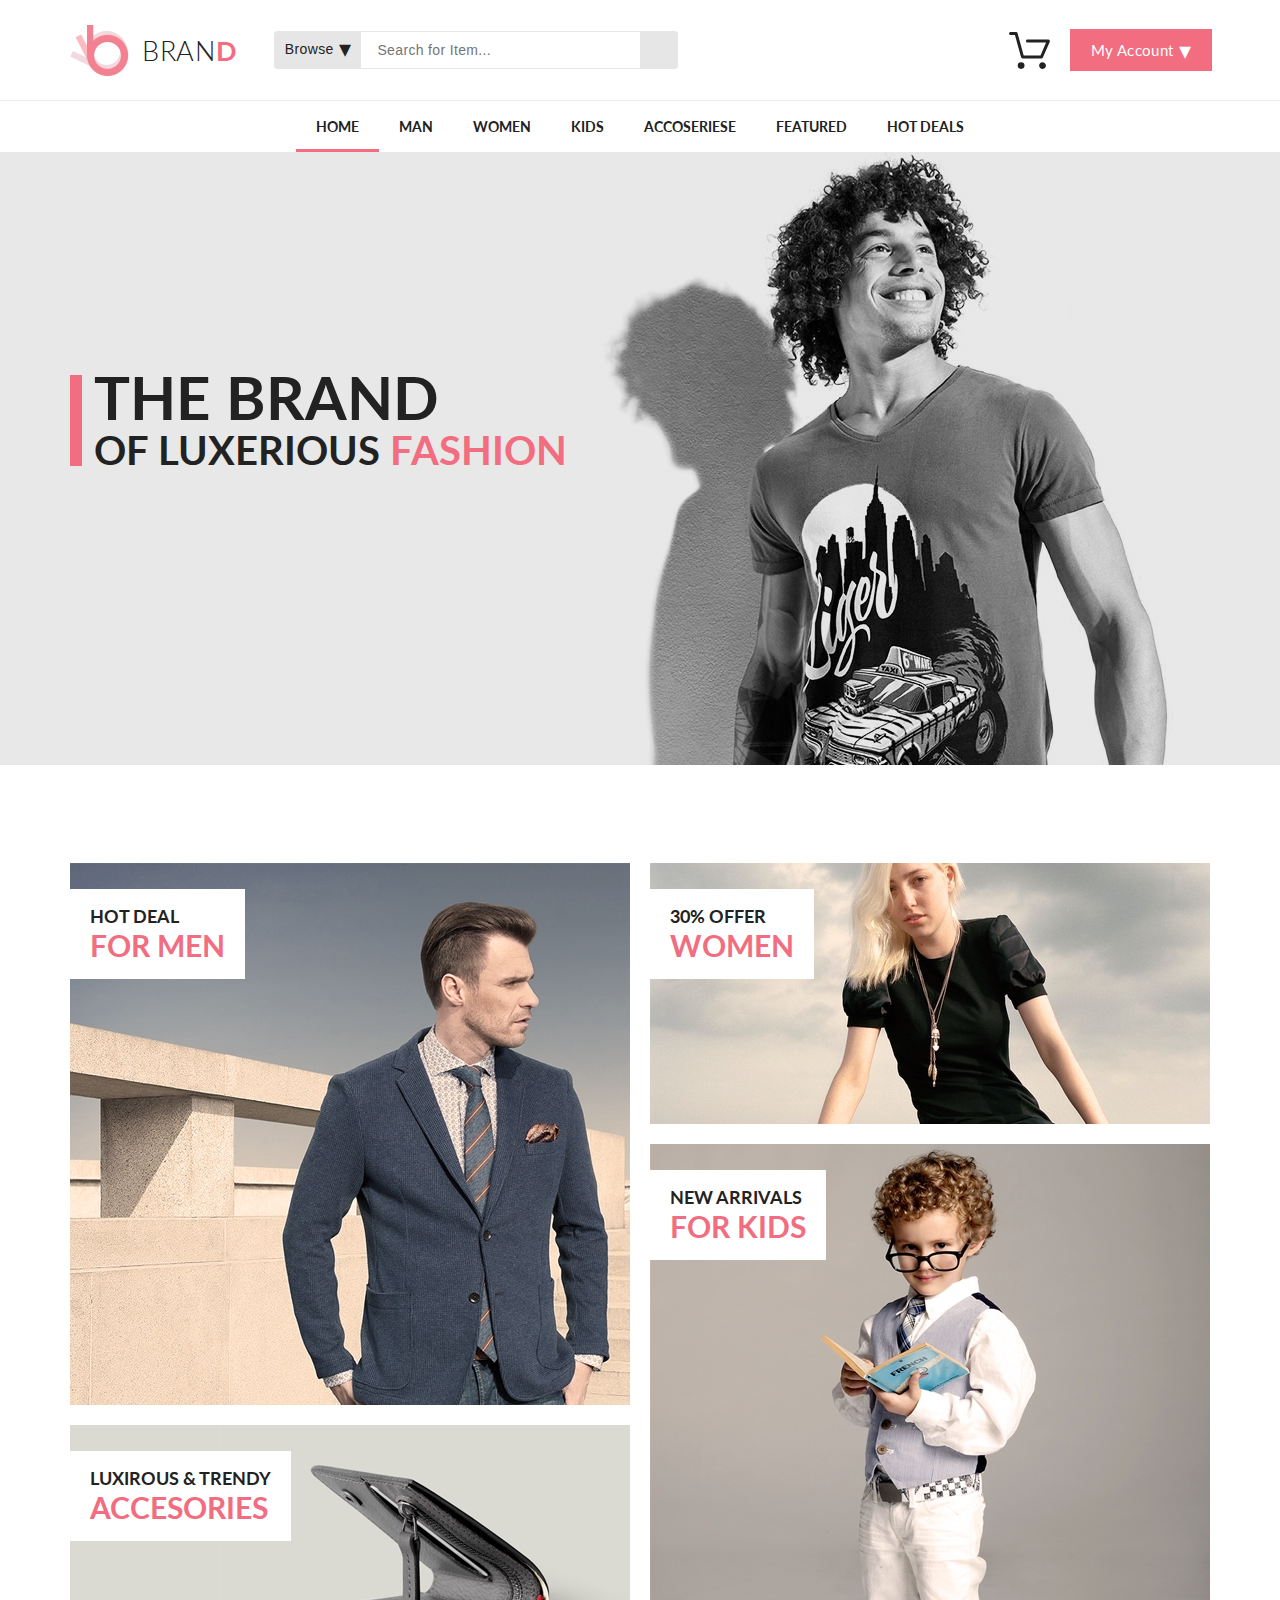
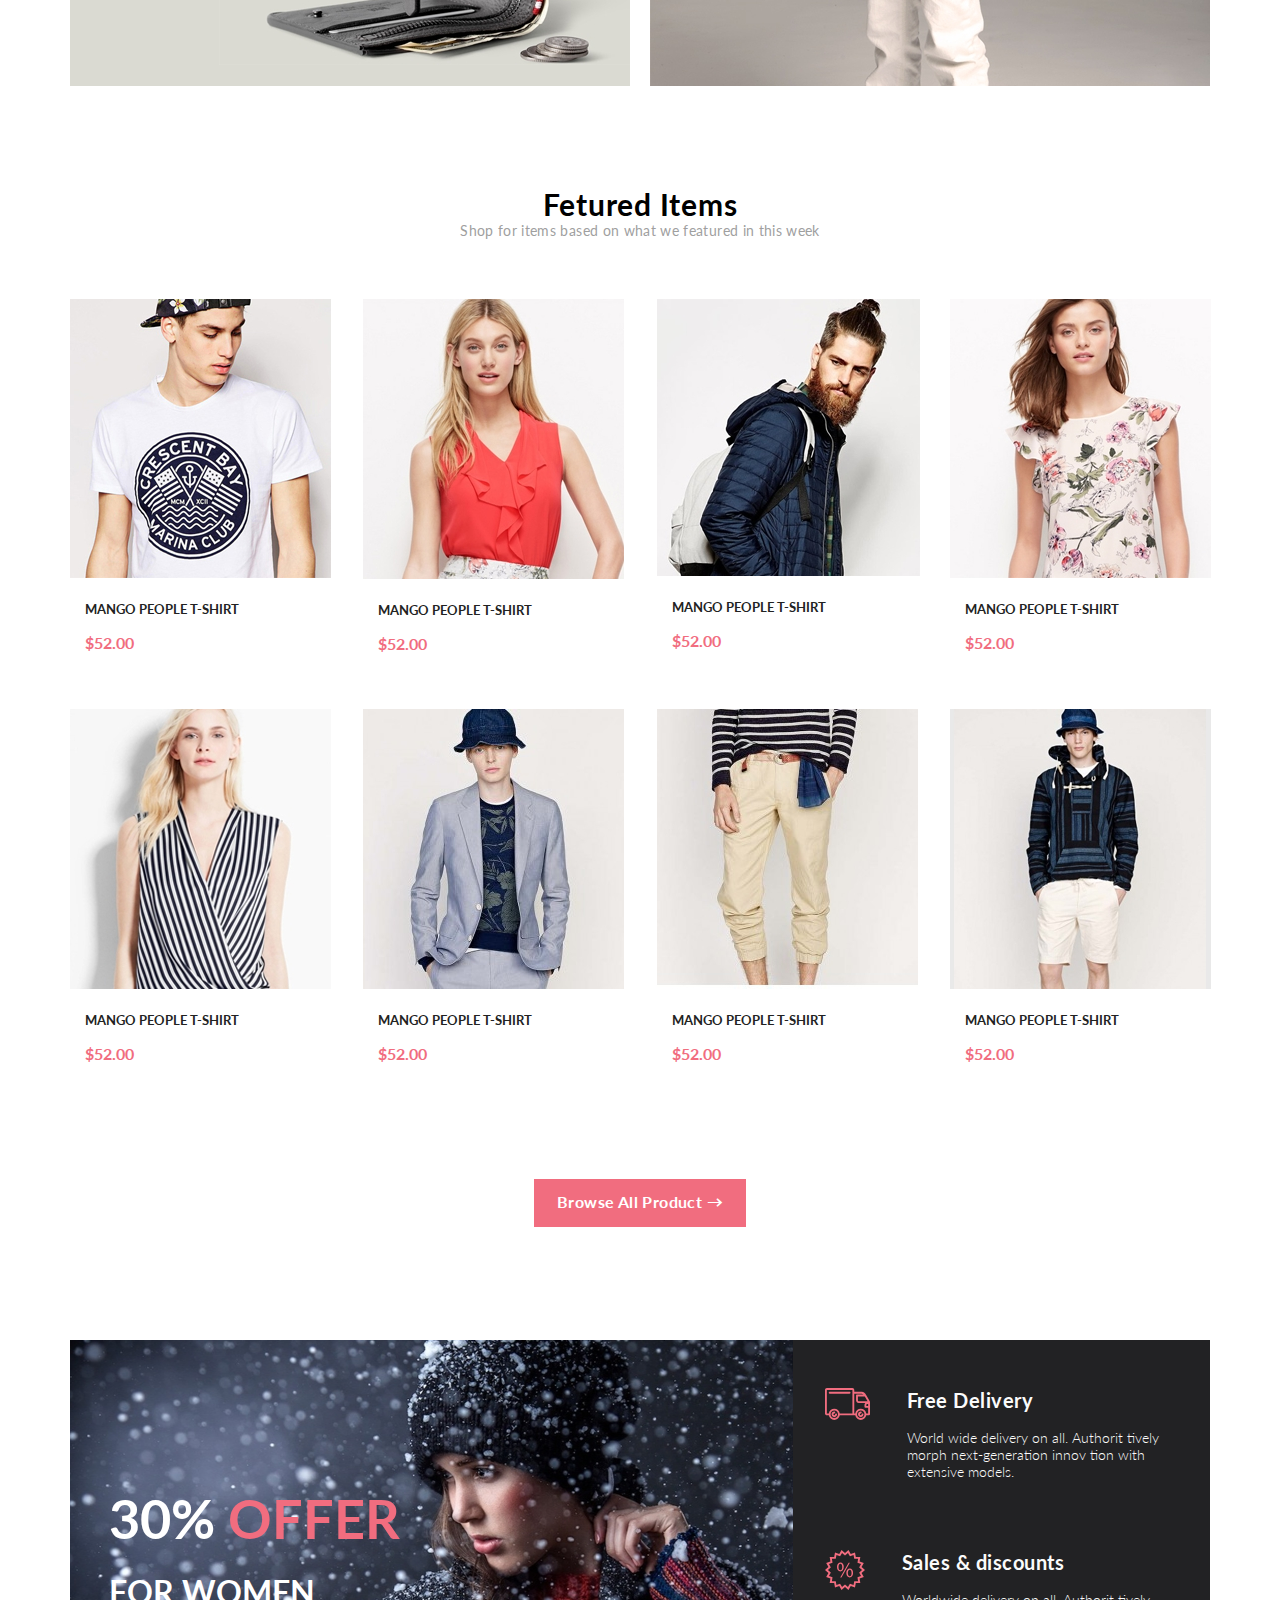
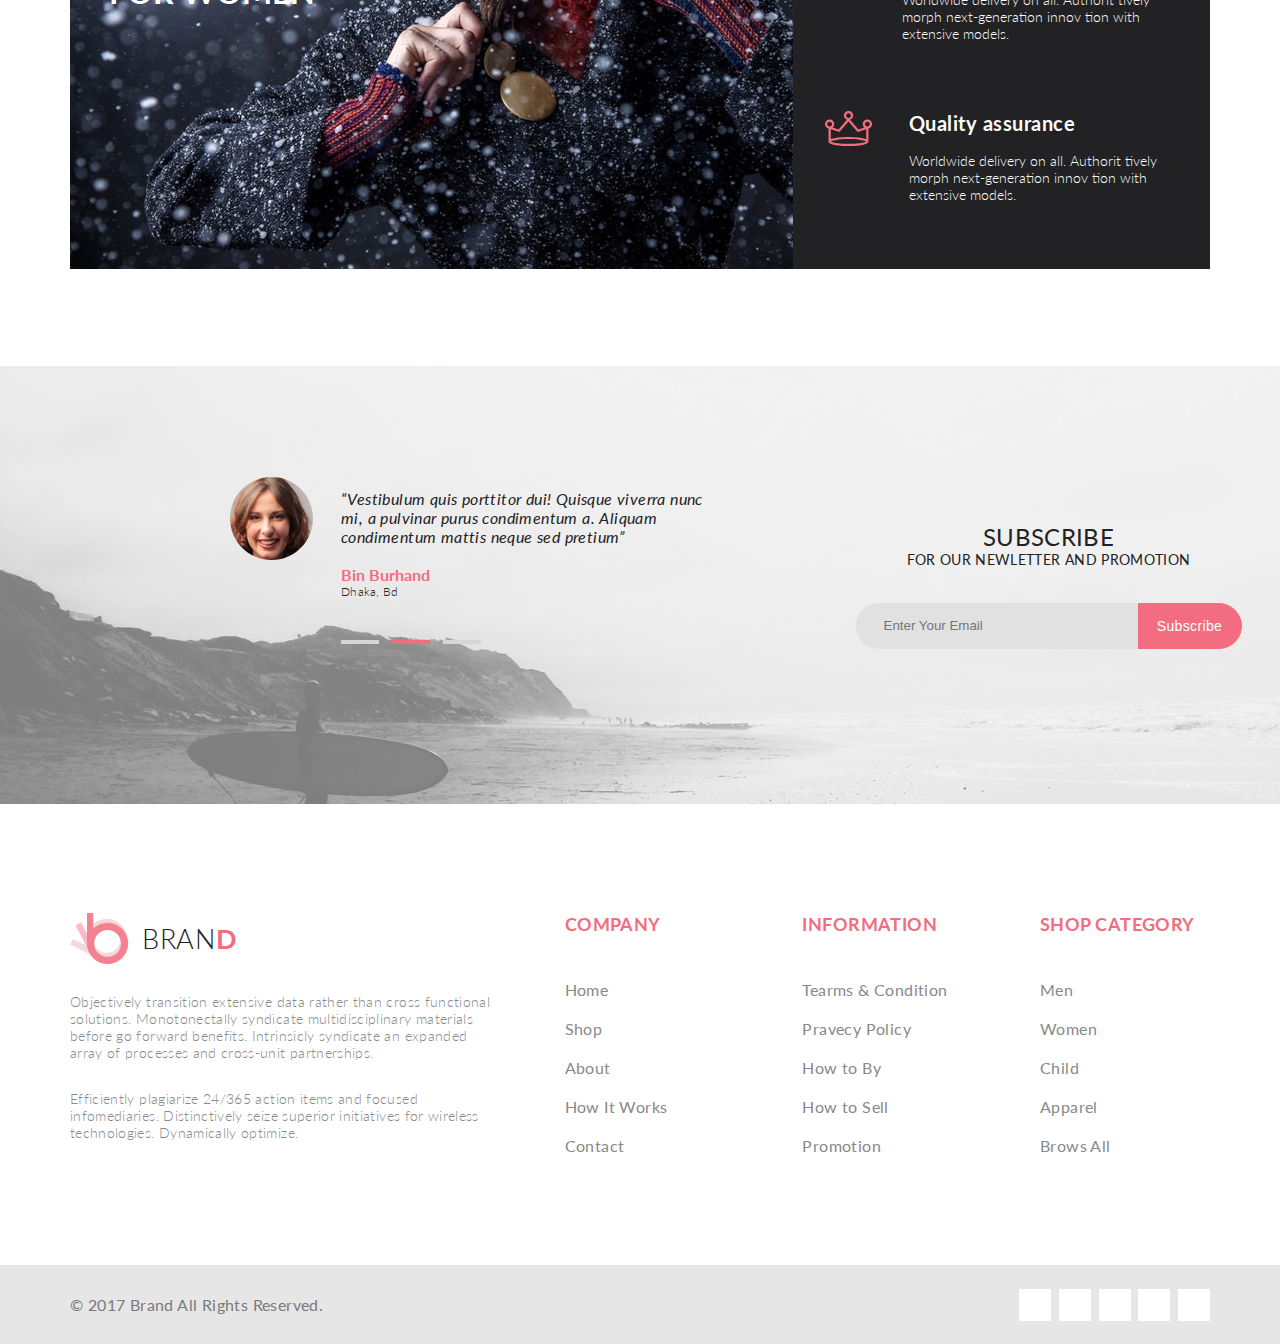
==== index.html @ 55a58822 "Добавил файлы проекта" ====
<!DOCTYPE html>
<html lang="en">

<head>
    <meta charset="UTF-8">
    <title>Index</title>
    <link href="https://fonts.googleapis.com/css?family=Lato:100,300,400,700" rel="stylesheet">
    <link rel="stylesheet" href="style.css">
    <link rel="stylesheet" href="https://use.fontawesome.com/releases/v5.8.1/css/all.css"
          integrity="sha384-50oBUHEmvpQ+1lW4y57PTFmhCaXp0ML5d60M1M7uH2+nqUivzIebhndOJK28anvf" crossorigin="anonymous">
</head>

<body>

<header class="header">
    <div class="container header-container">
        <div class="header__content-left">
            <a class="logo" href="#">
                <img class="logo__img" src="img/logo.png" alt="logo">
                BRAN<span class="logo__span _pink-text">D</span>
            </a>
            <form class="header__search-form" action="#">
                <button class="header__button-browse">Browse
                    <div class="header__drop-megamenu drop-megamenu">
                        <div class="drop-megamenu__box">
                            <h3 class="drop-megamenu__header">Home</h3>
                            <ul class="drop-megamenu__menu">
                                <li><a class="drop-megamenu__link" href="#">Dresses</a></li>
                                <li><a class="drop-megamenu__link" href="#">Tops</a></li>
                                <li><a class="drop-megamenu__link" href="#">Sweaters/Knits</a></li>
                                <li><a class="drop-megamenu__link" href="#">Jackets/Coats</a></li>
                                <li><a class="drop-megamenu__link" href="#">Blazers</a></li>
                                <li><a class="drop-megamenu__link" href="#">Denim</a></li>
                                <li><a class="drop-megamenu__link" href="#">Leggings/Pants</a></li>
                                <li><a class="drop-megamenu__link" href="#">Skirts/Shorts</a></li>
                                <li><a class="drop-megamenu__link" href="#">Accessories</a></li>
                            </ul>
                        </div>
                        <div class="drop-megamenu__box">
                            <h3 class="drop-megamenu__header">Women</h3>
                            <ul class="drop-megamenu__menu">
                                <li><a class="drop-megamenu__link" href="#">Dresses</a></li>
                                <li><a class="drop-megamenu__link" href="#">Tops</a></li>
                                <li><a class="drop-megamenu__link" href="#">Sweaters/Knits</a></li>
                                <li><a class="drop-megamenu__link" href="#">Jackets/Coats</a></li>
                            </ul>
                        </div>
                    </div>
                </button>
                <input class="header__search-text" type="text" placeholder="Search for Item...">
                <button type="submit" class="header__button-submit">
                    <i class="fas fa-search"></i>
                </button>
            </form>
        </div>
        <div class="header__content-right">
            <img class="header__cart-img" src="img/cart.svg" alt="cart">
            <div href="#" class="header__button-link">My Account</div>
            <div class="header__drop-cart drop-cart">
                <div class="drop-cart__item">
                    <div class="cart__product">
                        <a href="single_page.html" class="drop-cart__product-img-link">
                            <img src="img/product/product-10.jpg" alt="product" class="drop-cart__product-img cart__product-img">
                        </a>
                        <div class="cart__product-text">
                            <div class="cart__product-name">Rebox Zane</div>
                            <div class="drop-cart__product-stars cart__product-stars stars">
                                <div class="stars__star stars__star_active"><i class="fas fa-star"></i></div>
                                <div class="stars__star stars__star_active"><i class="fas fa-star"></i></div>
                                <div class="stars__star stars__star_active"><i class="fas fa-star"></i></div>
                                <div class="stars__star stars__star_active"><i class="fas fa-star"></i></div>
                                <div class="stars__star stars__star_active"><i class="fas fa-star"></i></div>
                            </div>
                            <div class="drop-cart__product-quantity-price">
                                1
                                <span class="cart__product-quantity-price_x"> x </span>
                                $250
                            </div>
                        </div>
                    </div>
                    <div class="cart__product-action">
                        <a href="#" class="cart__product-action-link">
                            <i class="fas fa-times-circle"></i>
                        </a>
                    </div>
                </div>
                <div class="drop-cart__item">
                    <div class="cart__product">
                        <a href="single_page.html" class="drop-cart__product-img-link">
                            <img src="img/product/product-6.jpg" alt="product" class="drop-cart__product-img cart__product-img">
                        </a>
                        <div class="cart__product-text">
                            <div class="cart__product-name">Rebox Zane</div>
                            <div class="drop-cart__product-stars cart__product-stars stars">
                                <div class="stars__star stars__star_active"><i class="fas fa-star"></i></div>
                                <div class="stars__star stars__star_active"><i class="fas fa-star"></i></div>
                                <div class="stars__star stars__star_active"><i class="fas fa-star"></i></div>
                                <div class="stars__star stars__star_active"><i class="fas fa-star"></i></div>
                                <div class="stars__star stars__star_active"><i class="fas fa-star"></i></div>
                            </div>
                            <div class="drop-cart__product-quantity-price">
                                1
                                <span class="cart__product-quantity-price_x"> x </span>
                                $250
                            </div>
                        </div>
                    </div>
                    <div class="cart__product-action">
                        <a href="#" class="cart__product-action-link">
                            <i class="fas fa-times-circle"></i>
                        </a>
                    </div>
                </div>
                <div class="drop-cart__total">
                    <p class="drop-cart__total-caption">TOTAL</p>
                    <p class="drop-cart__total-summ">$500.00</p>
                </div>
                <a href="#" class="drop-cart__button">Checkout</a>
                <a href="shopping_cart.html" class="drop-cart__button">Go to cart</a>
            </div>
        </div>
    </div>
</header>

<nav>
    <ul class="menu">
        <li class="menu__list"><a href="#" class="menu__link  menu__link_active">Home</a>
            <div class="drop-megamenu">
                <div class="drop-megamenu__box">
                    <h3 class="drop-megamenu__header">Home</h3>
                    <ul class="drop-megamenu__menu">
                        <li><a class="drop-megamenu__link" href="#">Dresses</a></li>
                        <li><a class="drop-megamenu__link" href="#">Tops</a></li>
                        <li><a class="drop-megamenu__link" href="#">Sweaters/Knits</a></li>
                        <li><a class="drop-megamenu__link" href="#">Jackets/Coats</a></li>
                        <li><a class="drop-megamenu__link" href="#">Blazers</a></li>
                        <li><a class="drop-megamenu__link" href="#">Denim</a></li>
                        <li><a class="drop-megamenu__link" href="#">Leggings/Pants</a></li>
                        <li><a class="drop-megamenu__link" href="#">Skirts/Shorts</a></li>
                        <li><a class="drop-megamenu__link" href="#">Accessories</a></li>
                    </ul>
                </div>
                <div class="drop-megamenu__box">
                    <h3 class="drop-megamenu__header">Women</h3>
                    <ul class="drop-megamenu__menu">
                        <li><a class="drop-megamenu__link" href="#">Dresses</a></li>
                        <li><a class="drop-megamenu__link" href="#">Tops</a></li>
                        <li><a class="drop-megamenu__link" href="#">Sweaters/Knits</a></li>
                        <li><a class="drop-megamenu__link" href="#">Jackets/Coats</a></li>
                    </ul>
                    <h3 class="drop-megamenu__header">Women</h3>
                    <ul class="drop-megamenu__menu">
                        <li><a class="drop-megamenu__link" href="#">Dresses</a></li>
                        <li><a class="drop-megamenu__link" href="#">Tops</a></li>
                        <li><a class="drop-megamenu__link" href="#">Sweaters/Knits</a></li>
                    </ul>
                </div>
                <div class="drop-megamenu__box">
                    <h3 class="drop-megamenu__header">Women</h3>
                    <ul class="drop-megamenu__menu">
                        <li><a class="drop-megamenu__link" href="#">Dresses</a></li>
                        <li><a class="drop-megamenu__link" href="#">Tops</a></li>
                        <li><a class="drop-megamenu__link" href="#">Sweaters/Knits</a></li>
                        <li><a class="drop-megamenu__link" href="#">Jackets/Coats</a></li>
                    </ul>
                    <div class="drop-megamenu__offer">
                        <img src="img/super_sale.jpg" alt="super_sale.jpg" class="drop-megamenu__offer-img">
                        <p class="drop-megamenu__offer-text">Super<br>sale!</p>
                    </div>
                </div>
            </div>
        </li>
        <li class="menu__list"><a href="#" class="menu__link">Man</a>
            <div class="drop-megamenu">
                <div class="drop-megamenu__box">
                    <h3 class="drop-megamenu__header">Man</h3>
                    <ul class="drop-megamenu__menu">
                        <li><a class="drop-megamenu__link" href="#">Dresses</a></li>
                        <li><a class="drop-megamenu__link" href="#">Tops</a></li>
                        <li><a class="drop-megamenu__link" href="#">Sweaters/Knits</a></li>
                        <li><a class="drop-megamenu__link" href="#">Jackets/Coats</a></li>
                        <li><a class="drop-megamenu__link" href="#">Blazers</a></li>
                        <li><a class="drop-megamenu__link" href="#">Denim</a></li>
                        <li><a class="drop-megamenu__link" href="#">Leggings/Pants</a></li>
                        <li><a class="drop-megamenu__link" href="#">Skirts/Shorts</a></li>
                        <li><a class="drop-megamenu__link" href="#">Accessories</a></li>
                    </ul>
                </div>
                <div class="drop-megamenu__box">
                    <h3 class="drop-megamenu__header">Women</h3>
                    <ul class="drop-megamenu__menu">
                        <li><a class="drop-megamenu__link" href="#">Dresses</a></li>
                        <li><a class="drop-megamenu__link" href="#">Tops</a></li>
                        <li><a class="drop-megamenu__link" href="#">Sweaters/Knits</a></li>
                        <li><a class="drop-megamenu__link" href="#">Jackets/Coats</a></li>
                    </ul>
                    <h3 class="drop-megamenu__header">Women</h3>
                    <ul class="drop-megamenu__menu">
                        <li><a class="drop-megamenu__link" href="#">Dresses</a></li>
                        <li><a class="drop-megamenu__link" href="#">Tops</a></li>
                        <li><a class="drop-megamenu__link" href="#">Sweaters/Knits</a></li>
                    </ul>
                </div>
                <div class="drop-megamenu__box">
                    <h3 class="drop-megamenu__header">Women</h3>
                    <ul class="drop-megamenu__menu">
                        <li><a class="drop-megamenu__link" href="#">Dresses</a></li>
                        <li><a class="drop-megamenu__link" href="#">Tops</a></li>
                        <li><a class="drop-megamenu__link" href="#">Sweaters/Knits</a></li>
                        <li><a class="drop-megamenu__link" href="#">Jackets/Coats</a></li>
                    </ul>
                    <div class="drop-megamenu__offer">
                        <img src="img/super_sale.jpg" alt="super_sale.jpg" class="drop-megamenu__offer-img">
                        <p class="drop-megamenu__offer-text">Super<br>sale!</p>
                    </div>
                </div>
            </div>
        </li>
        <li class="menu__list"><a href="#" class="menu__link">Women</a>
            <div class="drop-megamenu">
                <div class="drop-megamenu__box">
                    <h3 class="drop-megamenu__header">Women</h3>
                    <ul class="drop-megamenu__menu">
                        <li><a class="drop-megamenu__link" href="#">Dresses</a></li>
                        <li><a class="drop-megamenu__link" href="#">Tops</a></li>
                        <li><a class="drop-megamenu__link" href="#">Sweaters/Knits</a></li>
                        <li><a class="drop-megamenu__link" href="#">Jackets/Coats</a></li>
                        <li><a class="drop-megamenu__link" href="#">Blazers</a></li>
                        <li><a class="drop-megamenu__link" href="#">Denim</a></li>
                        <li><a class="drop-megamenu__link" href="#">Leggings/Pants</a></li>
                        <li><a class="drop-megamenu__link" href="#">Skirts/Shorts</a></li>
                        <li><a class="drop-megamenu__link" href="#">Accessories</a></li>
                    </ul>
                </div>
                <div class="drop-megamenu__box">
                    <h3 class="drop-megamenu__header">Women</h3>
                    <ul class="drop-megamenu__menu">
                        <li><a class="drop-megamenu__link" href="#">Dresses</a></li>
                        <li><a class="drop-megamenu__link" href="#">Tops</a></li>
                        <li><a class="drop-megamenu__link" href="#">Sweaters/Knits</a></li>
                        <li><a class="drop-megamenu__link" href="#">Jackets/Coats</a></li>
                    </ul>
                    <h3 class="drop-megamenu__header">Women</h3>
                    <ul class="drop-megamenu__menu">
                        <li><a class="drop-megamenu__link" href="#">Dresses</a></li>
                        <li><a class="drop-megamenu__link" href="#">Tops</a></li>
                        <li><a class="drop-megamenu__link" href="#">Sweaters/Knits</a></li>
                    </ul>
                </div>
                <div class="drop-megamenu__box">
                    <h3 class="drop-megamenu__header">Women</h3>
                    <ul class="drop-megamenu__menu">
                        <li><a class="drop-megamenu__link" href="#">Dresses</a></li>
                        <li><a class="drop-megamenu__link" href="#">Tops</a></li>
                        <li><a class="drop-megamenu__link" href="#">Sweaters/Knits</a></li>
                        <li><a class="drop-megamenu__link" href="#">Jackets/Coats</a></li>
                    </ul>
                    <div class="drop-megamenu__offer">
                        <img src="img/super_sale.jpg" alt="super_sale.jpg" class="drop-megamenu__offer-img">
                        <p class="drop-megamenu__offer-text">Super<br>sale!</p>
                    </div>
                </div>
            </div>
        </li>
        <li class="menu__list"><a href="#" class="menu__link">Kids</a>
            <div class="drop-megamenu">
                <div class="drop-megamenu__box">
                    <h3 class="drop-megamenu__header">Kids</h3>
                    <ul class="drop-megamenu__menu">
                        <li><a class="drop-megamenu__link" href="#">Dresses</a></li>
                        <li><a class="drop-megamenu__link" href="#">Tops</a></li>
                        <li><a class="drop-megamenu__link" href="#">Sweaters/Knits</a></li>
                        <li><a class="drop-megamenu__link" href="#">Jackets/Coats</a></li>
                        <li><a class="drop-megamenu__link" href="#">Blazers</a></li>
                        <li><a class="drop-megamenu__link" href="#">Denim</a></li>
                        <li><a class="drop-megamenu__link" href="#">Leggings/Pants</a></li>
                        <li><a class="drop-megamenu__link" href="#">Skirts/Shorts</a></li>
                        <li><a class="drop-megamenu__link" href="#">Accessories</a></li>
                    </ul>
                </div>
                <div class="drop-megamenu__box">
                    <h3 class="drop-megamenu__header">Women</h3>
                    <ul class="drop-megamenu__menu">
                        <li><a class="drop-megamenu__link" href="#">Dresses</a></li>
                        <li><a class="drop-megamenu__link" href="#">Tops</a></li>
                        <li><a class="drop-megamenu__link" href="#">Sweaters/Knits</a></li>
                        <li><a class="drop-megamenu__link" href="#">Jackets/Coats</a></li>
                    </ul>
                    <h3 class="drop-megamenu__header">Women</h3>
                    <ul class="drop-megamenu__menu">
                        <li><a class="drop-megamenu__link" href="#">Dresses</a></li>
                        <li><a class="drop-megamenu__link" href="#">Tops</a></li>
                        <li><a class="drop-megamenu__link" href="#">Sweaters/Knits</a></li>
                    </ul>
                </div>
                <div class="drop-megamenu__box">
                    <h3 class="drop-megamenu__header">Women</h3>
                    <ul class="drop-megamenu__menu">
                        <li><a class="drop-megamenu__link" href="#">Dresses</a></li>
                        <li><a class="drop-megamenu__link" href="#">Tops</a></li>
                        <li><a class="drop-megamenu__link" href="#">Sweaters/Knits</a></li>
                        <li><a class="drop-megamenu__link" href="#">Jackets/Coats</a></li>
                    </ul>
                    <div class="drop-megamenu__offer">
                        <img src="img/super_sale.jpg" alt="super_sale.jpg" class="drop-megamenu__offer-img">
                        <p class="drop-megamenu__offer-text">Super<br>sale!</p>
                    </div>
                </div>
            </div>
        </li>
        <li class="menu__list"><a href="#" class="menu__link">Accoseriese</a>
            <div class="drop-megamenu drop-megamenu_left">
                <div class="drop-megamenu__box">
                    <h3 class="drop-megamenu__header">Accoseriese</h3>
                    <ul class="drop-megamenu__menu">
                        <li><a class="drop-megamenu__link" href="#">Dresses</a></li>
                        <li><a class="drop-megamenu__link" href="#">Tops</a></li>
                        <li><a class="drop-megamenu__link" href="#">Sweaters/Knits</a></li>
                        <li><a class="drop-megamenu__link" href="#">Jackets/Coats</a></li>
                        <li><a class="drop-megamenu__link" href="#">Blazers</a></li>
                        <li><a class="drop-megamenu__link" href="#">Denim</a></li>
                        <li><a class="drop-megamenu__link" href="#">Leggings/Pants</a></li>
                        <li><a class="drop-megamenu__link" href="#">Skirts/Shorts</a></li>
                        <li><a class="drop-megamenu__link" href="#">Accessories</a></li>
                    </ul>
                </div>
                <div class="drop-megamenu__box">
                    <h3 class="drop-megamenu__header">Women</h3>
                    <ul class="drop-megamenu__menu">
                        <li><a class="drop-megamenu__link" href="#">Dresses</a></li>
                        <li><a class="drop-megamenu__link" href="#">Tops</a></li>
                        <li><a class="drop-megamenu__link" href="#">Sweaters/Knits</a></li>
                        <li><a class="drop-megamenu__link" href="#">Jackets/Coats</a></li>
                    </ul>
                    <h3 class="drop-megamenu__header">Women</h3>
                    <ul class="drop-megamenu__menu">
                        <li><a class="drop-megamenu__link" href="#">Dresses</a></li>
                        <li><a class="drop-megamenu__link" href="#">Tops</a></li>
                        <li><a class="drop-megamenu__link" href="#">Sweaters/Knits</a></li>
                    </ul>
                </div>
                <div class="drop-megamenu__box">
                    <h3 class="drop-megamenu__header">Women</h3>
                    <ul class="drop-megamenu__menu">
                        <li><a class="drop-megamenu__link" href="#">Dresses</a></li>
                        <li><a class="drop-megamenu__link" href="#">Tops</a></li>
                        <li><a class="drop-megamenu__link" href="#">Sweaters/Knits</a></li>
                        <li><a class="drop-megamenu__link" href="#">Jackets/Coats</a></li>
                    </ul>
                    <div class="drop-megamenu__offer">
                        <img src="img/super_sale.jpg" alt="super_sale.jpg" class="drop-megamenu__offer-img">
                        <p class="drop-megamenu__offer-text">Super<br>sale!</p>
                    </div>
                </div>
            </div>
        </li>
        <li class="menu__list"><a href="#" class="menu__link">Featured</a>
            <div class="drop-megamenu drop-megamenu_left">
                <div class="drop-megamenu__box">
                    <h3 class="drop-megamenu__header">Featured</h3>
                    <ul class="drop-megamenu__menu">
                        <li><a class="drop-megamenu__link" href="#">Dresses</a></li>
                        <li><a class="drop-megamenu__link" href="#">Tops</a></li>
                        <li><a class="drop-megamenu__link" href="#">Sweaters/Knits</a></li>
                        <li><a class="drop-megamenu__link" href="#">Jackets/Coats</a></li>
                        <li><a class="drop-megamenu__link" href="#">Blazers</a></li>
                        <li><a class="drop-megamenu__link" href="#">Denim</a></li>
                        <li><a class="drop-megamenu__link" href="#">Leggings/Pants</a></li>
                        <li><a class="drop-megamenu__link" href="#">Skirts/Shorts</a></li>
                        <li><a class="drop-megamenu__link" href="#">Accessories</a></li>
                    </ul>
                </div>
                <div class="drop-megamenu__box">
                    <h3 class="drop-megamenu__header">Women</h3>
                    <ul class="drop-megamenu__menu">
                        <li><a class="drop-megamenu__link" href="#">Dresses</a></li>
                        <li><a class="drop-megamenu__link" href="#">Tops</a></li>
                        <li><a class="drop-megamenu__link" href="#">Sweaters/Knits</a></li>
                        <li><a class="drop-megamenu__link" href="#">Jackets/Coats</a></li>
                    </ul>
                    <h3 class="drop-megamenu__header">Women</h3>
                    <ul class="drop-megamenu__menu">
                        <li><a class="drop-megamenu__link" href="#">Dresses</a></li>
                        <li><a class="drop-megamenu__link" href="#">Tops</a></li>
                        <li><a class="drop-megamenu__link" href="#">Sweaters/Knits</a></li>
                    </ul>
                </div>
                <div class="drop-megamenu__box">
                    <h3 class="drop-megamenu__header">Women</h3>
                    <ul class="drop-megamenu__menu">
                        <li><a class="drop-megamenu__link" href="#">Dresses</a></li>
                        <li><a class="drop-megamenu__link" href="#">Tops</a></li>
                        <li><a class="drop-megamenu__link" href="#">Sweaters/Knits</a></li>
                        <li><a class="drop-megamenu__link" href="#">Jackets/Coats</a></li>
                    </ul>
                    <div class="drop-megamenu__offer">
                        <img src="img/super_sale.jpg" alt="super_sale.jpg" class="drop-megamenu__offer-img">
                        <p class="drop-megamenu__offer-text">Super<br>sale!</p>
                    </div>
                </div>
            </div>
        </li>
        <li class="menu__list"><a href="#" class="menu__link">Hot Deals</a>
            <div class="drop-megamenu drop-megamenu_left">
                <div class="drop-megamenu__box">
                    <h3 class="drop-megamenu__header">Hot Deals</h3>
                    <ul class="drop-megamenu__menu">
                        <li><a class="drop-megamenu__link" href="#">Dresses</a></li>
                        <li><a class="drop-megamenu__link" href="#">Tops</a></li>
                        <li><a class="drop-megamenu__link" href="#">Sweaters/Knits</a></li>
                        <li><a class="drop-megamenu__link" href="#">Jackets/Coats</a></li>
                        <li><a class="drop-megamenu__link" href="#">Blazers</a></li>
                        <li><a class="drop-megamenu__link" href="#">Denim</a></li>
                        <li><a class="drop-megamenu__link" href="#">Leggings/Pants</a></li>
                        <li><a class="drop-megamenu__link" href="#">Skirts/Shorts</a></li>
                        <li><a class="drop-megamenu__link" href="#">Accessories</a></li>
                    </ul>
                </div>
                <div class="drop-megamenu__box">
                    <h3 class="drop-megamenu__header">Women</h3>
                    <ul class="drop-megamenu__menu">
                        <li><a class="drop-megamenu__link" href="#">Dresses</a></li>
                        <li><a class="drop-megamenu__link" href="#">Tops</a></li>
                        <li><a class="drop-megamenu__link" href="#">Sweaters/Knits</a></li>
                        <li><a class="drop-megamenu__link" href="#">Jackets/Coats</a></li>
                    </ul>
                    <h3 class="drop-megamenu__header">Women</h3>
                    <ul class="drop-megamenu__menu">
                        <li><a class="drop-megamenu__link" href="#">Dresses</a></li>
                        <li><a class="drop-megamenu__link" href="#">Tops</a></li>
                        <li><a class="drop-megamenu__link" href="#">Sweaters/Knits</a></li>
                    </ul>
                </div>
                <div class="drop-megamenu__box">
                    <h3 class="drop-megamenu__header">Women</h3>
                    <ul class="drop-megamenu__menu">
                        <li><a class="drop-megamenu__link" href="#">Dresses</a></li>
                        <li><a class="drop-megamenu__link" href="#">Tops</a></li>
                        <li><a class="drop-megamenu__link" href="#">Sweaters/Knits</a></li>
                        <li><a class="drop-megamenu__link" href="#">Jackets/Coats</a></li>
                    </ul>
                    <div class="drop-megamenu__offer">
                        <img src="img/super_sale.jpg" alt="super_sale.jpg" class="drop-megamenu__offer-img">
                        <p class="drop-megamenu__offer-text">Super<br>sale!</p>
                    </div>
                </div>
            </div>
        </li>
    </ul>
</nav>

<div class="promo">
    <div class="container promo__content">
        <div class="promo__text">
            <p class="promo__text_big">THE BRAND</p>
            <p class="promo__text_mini">OF LUXERIOUS <span class="_pink-text">FASHION</span></p>
        </div>
    </div>
</div>

<div class="container category-menu">
    <a href="#" class="category-menu__item">
        <div class="category-menu__badge">HOT DEAL
            <br><span class="category-menu__badge_big _pink-text">FOR MEN</span></div>
    </a>
    <a href="#" class="category-menu__item">
        <div class="category-menu__badge"> LUXIROUS &amp; trendy
            <br> <span class="category-menu__badge_big _pink-text">ACCESORIES</span></div>
    </a>
    <a href="#" class="category-menu__item">
        <div class="category-menu__badge"> 30% offer
            <br> <span class="category-menu__badge_big _pink-text"> women</span></div>
    </a>
    <a href="#" class="category-menu__item">
        <div class="category-menu__badge"> new arrivals
            <br> <span class="category-menu__badge_big _pink-text">FOR kids</span></div>
    </a>
</div>

<section class="container fetured-items">
    <div class="fetured-items__head">
        <p class="fetured-items__head-text-1">Fetured Items</p>
        <p class="fetured-items__head-text-2">Shop for items based on what we featured in this week</p>
    </div>
    <div class="fetured-items__content">
        <div class="product-mini">
            <a class="product-mini__link" href="#">
                <img class="product-mini__img" src="img/fetured_item-1.jpg" alt="img-1">
            </a>
            <div class="product-mini__text"><a class="product-mini__link" href="#">
                Mango People T-shirt
                </a>
                <p class="product-mini__price"> $52.00 </p>
                <div class="product-mini__stars stars">
                    <div class="stars__star stars__star_active"><i class="fas fa-star"></i></div>
                    <div class="stars__star stars__star_active"><i class="fas fa-star"></i></div>
                    <div class="stars__star stars__star_active"><i class="fas fa-star"></i></div>
                    <div class="stars__star stars__star_active"><i class="fas fa-star"></i></div>
                    <div class="stars__star stars__star_active"><i class="fas fa-star"></i></div>
                </div>
            </div>
            <a href="#" class="add-to-cart-1 add-to-cart"><img class="add-to-cart__img" src="img/cart-2.svg" alt="catr">Add
                to Cart</a>
        </div>
        <div class="product-mini">
            <a class="product-mini__link" href="#">
                <img class="product-mini__img" src="img/fetured_item-2.jpg" alt="img-1">
            </a>
            <div class="product-mini__text"><a class="product-mini__link" href="#">
                Mango People T-shirt
                </a>
                <p class="product-mini__price"> $52.00 </p>
                <div class="product-mini__stars stars">
                    <div class="stars__star stars__star_active"><i class="fas fa-star"></i></div>
                    <div class="stars__star stars__star_active"><i class="fas fa-star"></i></div>
                    <div class="stars__star stars__star_active"><i class="fas fa-star"></i></div>
                    <div class="stars__star stars__star_active"><i class="fas fa-star"></i></div>
                    <div class="stars__star stars__star_active"><i class="fas fa-star"></i></div>
                </div>
            </div>
            <a href="#" class="add-to-cart-1 add-to-cart"><img class="add-to-cart__img" src="img/cart-2.svg" alt="catr">Add
                to Cart</a>
        </div>
        <div class="product-mini">
            <a class="product-mini__link" href="#">
                <img class="product-mini__img" src="img/fetured_item-3.jpg" alt="img-1">
            </a>
            <div class="product-mini__text"><a class="product-mini__link" href="#">
                Mango People T-shirt
                </a>
                <p class="product-mini__price"> $52.00 </p>
                <div class="product-mini__stars stars">
                    <div class="stars__star stars__star_active"><i class="fas fa-star"></i></div>
                    <div class="stars__star stars__star_active"><i class="fas fa-star"></i></div>
                    <div class="stars__star stars__star_active"><i class="fas fa-star"></i></div>
                    <div class="stars__star stars__star_active"><i class="fas fa-star"></i></div>
                    <div class="stars__star stars__star_active"><i class="fas fa-star"></i></div>
                </div>
            </div>
            <a href="#" class="add-to-cart-1 add-to-cart"><img class="add-to-cart__img" src="img/cart-2.svg" alt="catr">Add
                to Cart</a>
        </div>
        <div class="product-mini">
            <a class="product-mini__link" href="#">
                <img class="product-mini__img" src="img/fetured_item-4.jpg" alt="img-1">
            </a>
            <div class="product-mini__text"><a class="product-mini__link" href="#">
                Mango People T-shirt
                </a>
                <p class="product-mini__price"> $52.00 </p>
                <div class="product-mini__stars stars">
                    <div class="stars__star stars__star_active"><i class="fas fa-star"></i></div>
                    <div class="stars__star stars__star_active"><i class="fas fa-star"></i></div>
                    <div class="stars__star stars__star_active"><i class="fas fa-star"></i></div>
                    <div class="stars__star stars__star_active"><i class="fas fa-star"></i></div>
                    <div class="stars__star stars__star_active"><i class="fas fa-star"></i></div>
                </div>
            </div>
            <a href="#" class="add-to-cart-1 add-to-cart"><img class="add-to-cart__img" src="img/cart-2.svg" alt="catr">Add
                to Cart</a>
        </div>
        <div class="product-mini">
            <a class="product-mini__link" href="#">
                <img class="product-mini__img" src="img/fetured_item-5.jpg" alt="img-1">
            </a>
            <div class="product-mini__text"><a class="product-mini__link" href="#">
                Mango People T-shirt
                </a>
                <p class="product-mini__price"> $52.00 </p>
                <div class="product-mini__stars stars">
                    <div class="stars__star stars__star_active"><i class="fas fa-star"></i></div>
                    <div class="stars__star stars__star_active"><i class="fas fa-star"></i></div>
                    <div class="stars__star stars__star_active"><i class="fas fa-star"></i></div>
                    <div class="stars__star stars__star_active"><i class="fas fa-star"></i></div>
                    <div class="stars__star stars__star_active"><i class="fas fa-star"></i></div>
                </div>
            </div>
            <a href="#" class="add-to-cart-1 add-to-cart"><img class="add-to-cart__img" src="img/cart-2.svg" alt="catr">Add
                to Cart</a>
        </div>
        <div class="product-mini">
            <a class="product-mini__link" href="#">
                <img class="product-mini__img" src="img/fetured_item-6.jpg" alt="img-1">
            </a>
            <div class="product-mini__text"><a class="product-mini__link" href="#">
                Mango People T-shirt
                </a>
                <p class="product-mini__price"> $52.00 </p>
                <div class="product-mini__stars stars">
                    <div class="stars__star stars__star_active"><i class="fas fa-star"></i></div>
                    <div class="stars__star stars__star_active"><i class="fas fa-star"></i></div>
                    <div class="stars__star stars__star_active"><i class="fas fa-star"></i></div>
                    <div class="stars__star stars__star_active"><i class="fas fa-star"></i></div>
                    <div class="stars__star stars__star_active"><i class="fas fa-star"></i></div>
                </div>
            </div>
            <a href="#" class="add-to-cart-1 add-to-cart"><img class="add-to-cart__img" src="img/cart-2.svg" alt="catr">Add
                to Cart</a>
        </div>
        <div class="product-mini">
            <a class="product-mini__link" href="#">
                <img class="product-mini__img" src="img/fetured_item-7.jpg" alt="img-1">
            </a>
            <div class="product-mini__text"><a class="product-mini__link" href="#">
                Mango People T-shirt
                </a>
                <p class="product-mini__price"> $52.00 </p>
                <div class="product-mini__stars stars">
                    <div class="stars__star stars__star_active"><i class="fas fa-star"></i></div>
                    <div class="stars__star stars__star_active"><i class="fas fa-star"></i></div>
                    <div class="stars__star stars__star_active"><i class="fas fa-star"></i></div>
                    <div class="stars__star stars__star_active"><i class="fas fa-star"></i></div>
                    <div class="stars__star stars__star_active"><i class="fas fa-star"></i></div>
                </div>
            </div>
            <a href="#" class="add-to-cart-1 add-to-cart"><img class="add-to-cart__img" src="img/cart-2.svg" alt="catr">Add
                to Cart</a>
        </div>
        <div class="product-mini">
            <a class="product-mini__link" href="#">
                <img class="product-mini__img" src="img/fetured_item-8.jpg" alt="img-1">
            </a>
            <div class="product-mini__text"><a class="product-mini__link" href="#">
                Mango People T-shirt
                </a>
                <p class="product-mini__price"> $52.00 </p>
                <div class="product-mini__stars stars">
                    <div class="stars__star stars__star_active"><i class="fas fa-star"></i></div>
                    <div class="stars__star stars__star_active"><i class="fas fa-star"></i></div>
                    <div class="stars__star stars__star_active"><i class="fas fa-star"></i></div>
                    <div class="stars__star stars__star_active"><i class="fas fa-star"></i></div>
                    <div class="stars__star stars__star_active"><i class="fas fa-star"></i></div>
                </div>
            </div>
            <a href="#" class="add-to-cart-1 add-to-cart"><img class="add-to-cart__img" src="img/cart-2.svg" alt="catr">Add
                to Cart</a>
        </div>
        <a href="#" class="fetured-items__button-browse-all"> Browse All Product &rarr;</a>
    </div>
</section>

<div class="container offer-for-women">
    <a href="#" class="offer-for-women__link">
        <div class="offer-for-women__content">
            <div class="offer-for-women__left">
                <p class="offer-for-women__text">
                    30% <span class="_pink-text">OFFER</span><br>
                    <span class="offer-for-women__text-small">FOR WOMEN</span>
                </p>
            </div>
            <div class="offer-for-women__right">
                <div class="offer-for-women__tearms"><img src="img/car.svg" alt="car">
                    <div class="offer-for-women__tearms-text">
                        <p class="offer-for-women__tearms-text-big">Free Delivery</p>
                        <p class="offer-for-women__tearms-text-small">World wide delivery on all. Authorit tively morph
                            next-generation innov tion with extensive models. </p>
                    </div>
                </div>
                <div class="offer-for-women__tearms"><img src="img/percent.svg" alt="percent">
                    <div class="offer-for-women__tearms-text">
                        <p class="offer-for-women__tearms-text-big">Sales &amp; discounts</p>
                        <p class="offer-for-women__tearms-text-small">Worldwide delivery on all. Authorit tively morph
                            next-generation innov tion with extensive models. </p>
                    </div>
                </div>
                <div class="offer-for-women__tearms"><img src="img/carona.svg" alt="carona">
                    <div class="offer-for-women__tearms-text">
                        <p class="offer-for-women__tearms-text-big">Quality assurance</p>
                        <p class="offer-for-women__tearms-text-small">Worldwide delivery on all. Authorit tively morph
                            next-generation innov tion with extensive models. </p>
                    </div>
                </div>
            </div>
        </div>
    </a>
</div>

<div class="subscribe">
    <div class="container subscribe__content">
        <div class="subscribe__left"><img src="img/subscribe_face.png" alt="face" class="subscribe__face">
            <div class="subscribe__text-block">
                <p class="subscribe__text-block-text-1">“Vestibulum quis porttitor dui! Quisque viverra nunc mi, a
                    pulvinar purus condimentum a. Aliquam condimentum mattis neque sed pretium” </p>
                <p class="subscribe__text-block-text-2">Bin Burhand</p>
                <p class="subscribe__text-block-text-3">Dhaka, Bd</p>
                <div class="subscribe__text-block-lines">
                    <p class="subscribe__text-block-line"></p>
                    <p class="subscribe__text-block-line"></p>
                    <p class="subscribe__text-block-line"></p>
                </div>
            </div>
        </div>
        <div class="subscribe__right">
            <div class="subscribe__right-content">
                <p class="subscribe__right-content-text-1">Subscribe</p>
                <p class="subscribe__right-content-text-2">FOR OUR NEWLETTER AND PROMOTION</p>
                <form action="#" class="subscribe__email-form">
                    <input class="subscribe__email-input" type="email" placeholder="Enter Your Email" required>
                    <button class="subscribe__email-button" type="submit">Subscribe</button>
                </form>
            </div>
        </div>
    </div>
</div>

<footer class="footer">
    <div class="container footer__head">
        <div class="footer__logo">
            <a class="logo" href="index.html">
                <img class="logo__img" src="img/logo.png" alt="logo">
                BRAN<span class="logo__span _pink-text">D</span>
            </a>
            <p class="footer__logo-text"> Objectively transition extensive data rather than cross functional solutions.
                Monotonectally syndicate multidisciplinary materials before go forward benefits. Intrinsicly syndicate
                an expanded array of processes and cross-unit partnerships. </p>
            <p class="footer__logo-text">Efficiently plagiarize 24/365 action items and focused infomediaries.
                Distinctively seize superior initiatives for wireless technologies. Dynamically optimize.</p>
        </div>
        <ul class="footer__menu">
            <p class="footer__menu-head">COMPANY</p>
            <li class="footer__menu-list"><a href="index.html" class="footer__menu-link">Home</a></li>
            <li class="footer__menu-list"><a href="#" class="footer__menu-link">Shop</a></li>
            <li class="footer__menu-list"><a href="#" class="footer__menu-link">About</a></li>
            <li class="footer__menu-list"><a href="#" class="footer__menu-link">How It Works</a></li>
            <li class="footer__menu-list"><a href="#" class="footer__menu-link">Contact</a></li>
        </ul>
        <ul class="footer__menu">
            <p class="footer__menu-head">INFORMATION</p>
            <li class="footer__menu-list"><a href="#" class="footer__menu-link">Tearms &amp; Condition</a></li>
            <li class="footer__menu-list"><a href="#" class="footer__menu-link">Pravecy Policy</a></li>
            <li class="footer__menu-list"><a href="#" class="footer__menu-link">How to By</a></li>
            <li class="footer__menu-list"><a href="#" class="footer__menu-link">How to Sell</a></li>
            <li class="footer__menu-list"><a href="#" class="footer__menu-link">Promotion</a></li>
        </ul>
        <ul class="footer__menu">
            <p class="footer__menu-head">SHOP CATEGORY</p>
            <li class="footer__menu-list"><a href="#" class="footer__menu-link">Men</a></li>
            <li class="footer__menu-list"><a href="#" class="footer__menu-link">Women</a></li>
            <li class="footer__menu-list"><a href="#" class="footer__menu-link">Child</a></li>
            <li class="footer__menu-list"><a href="#" class="footer__menu-link">Apparel</a></li>
            <li class="footer__menu-list"><a href="#" class="footer__menu-link">Brows All</a></li>
        </ul>
    </div>
    <div class="footer__bottom">
        <div class="container footer__bottom-content">
            <div class="footer__copyright"> &copy; 2017 Brand All Rights Reserved.</div>
            <div class="footer__sn-links">
                <a href="#" class="footer__sn-link"><i class="fab fa-facebook-f"></i></a>
                <a href="#" class="footer__sn-link"><i class="fab fa-twitter"></i></a>
                <a href="#" class="footer__sn-link"><i class="fab fa-linkedin-in"></i></a>
                <a href="#" class="footer__sn-link"><i class="fab fa-pinterest-p"></i></a>
                <a href="#" class="footer__sn-link"><i class="fab fa-google-plus-g"></i></a>
            </div>
        </div>
    </div>
</footer>

</body>

</html>
---- style.css ----
@charset "UTF-8";
* {
  margin: 0;
  padding: 0; }

body {
  font-family: "Lato", sans-serif; }

input:focus,
a:focus,
button:focus,
summary:focus,
select:focus {
  outline: none; }

a {
  text-decoration: none; }

._pink-text {
  color: #f16d7f; }

._red-text {
  color: #ff0d0d; }

.container {
  width: 1140px;
  margin: 0 auto; }

.logo {
  display: -webkit-box;
  display: -ms-flexbox;
  display: flex;
  align-items: center;
  color: #222222;
  font-size: 27px;
  font-weight: 300;
  text-transform: uppercase;
  text-decoration: none;
  letter-spacing: 0.68px; }
  .logo__span {
    font-weight: 700;
    letter-spacing: 0.68px; }
  .logo__img {
    margin-right: 13px; }

.header {
  height: 100px;
  background-color: #ffffff;
  border-bottom: 1px solid #ececec; }
  .header-container {
    display: flex;
    justify-content: space-between;
    height: 100%; }
  .header__content-left {
    display: -webkit-box;
    display: -ms-flexbox;
    display: flex;
    align-items: center; }
  .header__search-form {
    display: -webkit-box;
    display: -ms-flexbox;
    display: flex;
    align-items: center;
    margin-left: 37px; }
  .header__button-browse {
    width: 87px;
    height: 38px;
    border-radius: 3px 0 0 3px;
    border: 1px solid #e6e6e6;
    background-color: #e6e6e6;
    font-size: 14px;
    font-weight: 300;
    letter-spacing: 0.35px;
    color: #222222;
    text-align: center;
    line-height: 34px;
    box-sizing: border-box;
    display: flex;
    justify-content: center;
    position: relative; }
    .header__button-browse:after {
      content: "▾";
      font-size: 24px;
      margin-left: 5px; }
  .header__button-browse:hover {
    background-color: #f16d7f;
    border: 1px solid #f16d7f;
    color: #fff; }
  .header__button-browse:hover .header__drop-megamenu {
    display: block;
    text-align: left;
    position: absolute;
    top: 37px;
    left: 0;
    z-index: 1; }
    .header__button-browse:hover .header__drop-megamenu:before {
      position: absolute;
      top: -7px;
      left: 62px; }
  .header__search-text {
    width: 279px;
    height: 38px;
    border-bottom: 1px solid #e6e6e6;
    border-top: 1px solid #e6e6e6;
    border-left: none;
    border-right: none;
    background-color: #ffffff;
    color: #a4a4a4;
    font-size: 14px;
    font-weight: 300;
    letter-spacing: 0.35px;
    padding: 0 16px;
    box-sizing: border-box; }
  .header__button-submit {
    color: #a4a4a4;
    font-size: 14px;
    font-weight: 400;
    height: 38px;
    width: 38px;
    line-height: 38px;
    border-radius: 0 3px 3px 0;
    border: 1px solid #e6e6e6;
    background-color: #e6e6e6; }
  .header__button-submit:hover {
    color: #222222;
    cursor: pointer; }
  .header__content-right {
    display: -webkit-box;
    display: -ms-flexbox;
    display: flex;
    align-items: center;
    position: relative;
    cursor: pointer; }
    .header__content-right:hover .header__drop-cart {
      display: block; }
    .header__content-right:hover .header__button-link {
      color: #f16d7f;
      background-color: #fff; }
  .header__cart-img {
    display: block;
    height: 37px;
    width: 41px;
    margin-right: 22px; }
  .header__button-link {
    background-color: #f16d7f;
    color: #ffffff;
    font-size: 15px;
    font-weight: 400;
    letter-spacing: 0.38px;
    line-height: 38px;
    padding: 0 19px 0 19px;
    outline: solid 2px #f16d7f;
    display: flex; }
    .header__button-link:after {
      content: "▾";
      font-size: 24px;
      margin-left: 5px; }

.drop-cart {
  border-radius: 5px;
  border: 1px solid #ececec;
  background-color: #ffffff;
  padding: 0 20px 12px;
  display: none;
  position: absolute;
  top: 82px;
  left: -28px;
  cursor: default; }
  .drop-cart:before {
    content: "";
    width: 11px;
    height: 11px;
    border-top: 1px solid #ececec;
    border-left: 1px solid #ececec;
    background-color: #ffffff;
    position: absolute;
    top: -7px;
    left: 45px;
    transform: rotate(45deg); }
  .drop-cart__item {
    width: 262px;
    margin-top: 22px;
    display: flex;
    justify-content: space-between;
    align-items: center;
    padding-bottom: 25px;
    border-bottom: 1px solid #eaeaea; }
  .drop-cart__product-img {
    width: 72px !important;
    height: 85px !important; }
    .drop-cart__product-img:hover {
      outline: 1px solid #f16d7f; }
  .drop-cart__product-stars {
    margin-top: 10px;
    margin-bottom: 10px; }
  .drop-cart__product-quantity-price {
    color: #f16d7f;
    font-size: 12px;
    font-weight: 400;
    text-transform: uppercase; }
    .drop-cart__product-quantity-price _x {
      font-size: 10px; }
  .drop-cart__product-action {
    color: #c0c0c0;
    font-size: 16px;
    font-weight: 400;
    text-transform: uppercase;
    margin-right: 20px; }
  .drop-cart__total {
    margin-top: 19px;
    margin-bottom: 32px;
    color: #222222;
    font-size: 16px;
    font-weight: 700;
    text-transform: uppercase;
    display: flex;
    justify-content: space-between; }
  .drop-cart__button {
    display: block;
    width: 100%;
    height: 50px;
    border: 1px solid #eaeaea;
    background-color: #ffffff;
    color: #4a4a4a;
    font-size: 14px;
    font-weight: 700;
    text-transform: uppercase;
    line-height: 50px;
    text-align: center; }
    .drop-cart__button:hover {
      border: 1px solid #f16d7f;
      color: #f16d7f; }
    .drop-cart__button:nth-of-type(1) {
      margin-bottom: 11px; }

.menu {
  height: 51px;
  display: flex;
  justify-content: center;
  align-items: center;
  background-color: #ffffff;
  list-style-type: none; }
  .menu__list {
    position: relative; }
  .menu__list:hover .drop-megamenu {
    display: flex; }
  .menu__list:hover .menu__link {
    color: #f16d7f; }
  .menu__link {
    display: block;
    color: #222222;
    font-size: 14px;
    font-weight: 700;
    text-transform: uppercase;
    text-decoration: none;
    padding: 0 20px;
    height: 51px;
    line-height: 51px; }
  .menu__link_active {
    border-bottom: 3px solid #f16d7f;
    box-sizing: border-box; }

.drop-megamenu {
  border-radius: 5px;
  border: 1px solid #ececec;
  background-color: #ffffff;
  padding: 0 20px 12px;
  display: none;
  position: absolute;
  top: 48px;
  left: -5px; }
  .drop-megamenu:before {
    content: "";
    width: 11px;
    height: 11px;
    border-top: 1px solid #ececec;
    border-left: 1px solid #ececec;
    background-color: #ffffff;
    position: absolute;
    top: -7px;
    left: 45px;
    transform: rotate(45deg); }
  .drop-megamenu__box {
    width: 235px;
    margin-right: 46px;
    position: relative; }
  .drop-megamenu__box:last-of-type {
    margin-right: 0; }
  .drop-megamenu_left {
    left: auto;
    right: -50px; }
    .drop-megamenu_left:before {
      left: auto;
      right: 100px; }
  .drop-megamenu__header {
    color: #232323;
    font-size: 14px;
    font-weight: 400;
    line-height: 32px;
    text-transform: uppercase;
    letter-spacing: 0.35px;
    border-bottom: 1px solid #e8e8e8;
    padding-top: 8px; }
  .drop-megamenu__menu {
    list-style: none; }
  .drop-megamenu__link {
    color: #646464;
    font-size: 14px;
    font-weight: 400;
    line-height: 28px;
    letter-spacing: 0.35px; }
  .drop-megamenu__link:hover {
    color: #f16d7f; }
  .drop-megamenu__offer {
    width: 255px;
    height: 118px;
    position: absolute;
    left: -16px;
    bottom: 0; }
  .drop-megamenu__offer-text {
    color: #ffffff;
    font-size: 22px;
    font-weight: 400;
    line-height: 28px;
    text-transform: uppercase;
    letter-spacing: 0.55px;
    display: block;
    position: absolute;
    bottom: 4px;
    right: 7px; }

.promo {
  height: 613px;
  background-color: #e8e8e8; }
  .promo__content {
    background-image: url(img/brand_back.jpg);
    height: 100%;
    background-position: 0 -51px; }
  .promo .promo__text {
    margin-top: 223px;
    float: left;
    border-left: 12px solid #f16d7f;
    padding-left: 12px; }
    .promo .promo__text_big {
      color: #222222;
      font-size: 60px;
      font-weight: 700;
      text-transform: uppercase;
      line-height: 45px;
      margin-bottom: 15px; }
    .promo .promo__text_mini {
      color: #222222;
      font-size: 40px;
      font-weight: 700;
      text-transform: uppercase;
      line-height: 31px; }

.category-menu {
  height: 823px;
  padding-top: 98px;
  display: flex;
  flex-flow: column wrap;
  justify-content: space-between;
  align-content: space-between; }
  .category-menu__item {
    display: block;
    width: 560px;
    transition: all 0.3s; }
    .category-menu__item:hover {
      transform: scale(1.03); }
  .category-menu__item:nth-child(1) {
    background-image: url(img/badge_banner-1.jpg);
    height: 542px; }
  .category-menu__item:nth-child(2) {
    background: #dadad2 url(img/badge_banner-2.jpg) no-repeat 149px 0;
    height: 261px; }
  .category-menu__item:nth-child(3) {
    background-image: url(img/badge_banner-3.jpg);
    height: 261px; }
  .category-menu__item:nth-child(4) {
    background-image: url(img/badge_banner-4.jpg);
    height: 542px; }
  .category-menu__badge {
    color: #222222;
    font-size: 18px;
    font-weight: 700;
    padding: 16px 20px 16px 20px;
    background-color: #ffffff;
    margin-top: 26px;
    text-transform: uppercase;
    float: left; }
  .category-menu__badge_big {
    font-size: 30px; }

.product-mini {
  position: relative;
  text-align: left;
  width: 260px;
  margin-bottom: 40px;
  transition: all 0.3s;
  padding-bottom: 16px; }
  .product-mini:hover {
    transform: scale(1.03);
    box-shadow: 0 5px 8px rgba(0, 0, 0, 0.16); }
  .product-mini:hover .product-mini__img {
    filter: brightness(40%); }
  .product-mini:hover .add-to-cart {
    visibility: visible; }
  .product-mini__text {
    padding: 20px 15px; }
  .product-mini__link {
    display: block;
    color: #222222;
    font-size: 13px;
    font-weight: 700;
    text-transform: uppercase; }
  .product-mini__price {
    color: #f16d7f;
    font-size: 16px;
    font-weight: 700;
    text-transform: uppercase;
    margin-top: 16px;
    float: left; }
  .product-mini__stars {
    margin-top: 16px;
    float: right; }

.add-to-cart {
  width: 123px;
  height: 39px;
  border: 1px solid #ffffff;
  border-radius: 3px;
  color: #ffffff;
  font-size: 13px;
  font-weight: 700;
  position: absolute;
  left: 70px;
  top: 98px;
  display: flex;
  justify-content: center;
  align-items: center;
  visibility: hidden; }
  .add-to-cart__img {
    margin-right: 8px; }
  .add-to-cart:hover {
    box-shadow: 0 0 5px #fff; }
  .add-to-cart_mod-3 {
    border: none;
    width: 123px;
    height: 85px;
    position: absolute;
    left: 70px;
    top: 98px;
    visibility: hidden;
    display: flex;
    flex-wrap: wrap;
    justify-content: space-between;
    align-content: space-between; }
    .add-to-cart_mod-3:hover {
      box-shadow: none; }
    .add-to-cart_mod-3__button {
      width: 57px;
      height: 39px;
      border: 1px solid #ffffff;
      border-radius: 3px;
      color: #ffffff;
      font-size: 13px;
      font-weight: 700;
      display: flex;
      justify-content: center;
      align-items: center; }
      .add-to-cart_mod-3__button:hover {
        box-shadow: 0 0 5px #fff; }
      .add-to-cart_mod-3__button_big {
        width: 123px; }

.fetured-items {
  padding-top: 100px; }
  .fetured-items__head {
    text-align: center; }
  .fetured-items__head-text-1 {
    font-size: 30px;
    font-weight: 700;
    letter-spacing: 0.75px; }
  .fetured-items__head-text-2 {
    color: #9f9f9f;
    font-size: 14px;
    font-weight: 400;
    letter-spacing: 0.35px; }
  .fetured-items__content {
    margin-top: 60px;
    display: flex;
    flex-flow: row wrap;
    justify-content: space-between; }
  .fetured-items__button-browse-all {
    text-align: center;
    display: block;
    text-decoration: none;
    margin: 60px auto 113px;
    background-color: #f16d7f;
    width: 212px;
    height: 48px;
    line-height: 44px;
    color: #ffffff;
    font-size: 16px;
    font-weight: 700;
    letter-spacing: 0.4px;
    border: solid 1px #f16d7f;
    box-sizing: border-box; }
    .fetured-items__button-browse-all:hover {
      color: #f16d7f;
      background-color: #fff; }
    .fetured-items__button-browse-all:active {
      color: #fff;
      background-color: #f16d7f; }

.offer-for-women__content {
  display: flex;
  height: 529px;
  background-color: #222224;
  margin: 0 auto 97px; }
.offer-for-women__left {
  width: 767px;
  background-image: url(img/offer_for_women.jpg); }
.offer-for-women__text {
  color: #ffffff;
  font-size: 54px;
  font-weight: 700;
  text-transform: uppercase;
  padding: 146px 0 0 39px; }
.offer-for-women__text-small {
  font-size: 32px; }
.offer-for-women__right {
  display: flex;
  flex-direction: column;
  justify-content: space-between;
  margin: 48px 43px 66px 32px;
  width: 363px; }
.offer-for-women__tearms {
  display: flex;
  align-items: flex-start; }
.offer-for-women__tearms-text {
  margin-left: 37px; }
.offer-for-women__tearms-text-big {
  display: block;
  color: #fbfbfb;
  font-size: 20px;
  font-weight: 700;
  letter-spacing: 0.5px; }
.offer-for-women__tearms-text-small {
  display: block;
  margin-top: 17px;
  color: #fbfbfb;
  font-size: 14px;
  font-weight: 300; }

.subscribe {
  height: 438px;
  width: 1600px;
  background-image: url(img/subscribe_wallp.jpg);
  background-position: -10px 0;
  margin: 0 auto; }
  .subscribe__content {
    height: 100%;
    display: flex;
    justify-content: flex-start; }
  .subscribe__left {
    margin-top: 111px; }
  .subscribe__face {
    float: left; }
  .subscribe__text-block {
    float: left;
    margin-left: 28px; }
  .subscribe__text-block-text-1 {
    margin-top: 12px;
    width: 386px;
    color: #222224;
    font-size: 16px;
    font-style: italic;
    letter-spacing: 0.4px; }
  .subscribe__text-block-text-2 {
    margin-top: 19px;
    color: #f16d7f;
    font-size: 16px;
    font-weight: 700; }
  .subscribe__text-block-text-3 {
    color: #222224;
    font-size: 12px;
    font-weight: 300;
    letter-spacing: 0.3px; }
  .subscribe__text-block-lines {
    width: 140px;
    margin-top: 41px;
    display: -webkit-box;
    display: -ms-flexbox;
    display: flex;
    justify-content: space-between; }
  .subscribe__text-block-line {
    display: block;
    width: 38px;
    height: 4px;
    background-color: #d6d6d6; }
  .subscribe__text-block-line:nth-child(2) {
    background-color: #f16d7f; }
  .subscribe__right {
    margin: auto; }
  .subscribe__right-content {
    width: 386px;
    text-align: center; }
  .subscribe__right-content-text-1 {
    color: #222224;
    font-size: 14px;
    font-weight: 400;
    font-size: 24px;
    letter-spacing: 0.6px;
    text-transform: uppercase;
    letter-spacing: 0.35px; }
  .subscribe__right-content-text-2 {
    color: #222224;
    font-size: 14px;
    font-weight: 400;
    letter-spacing: 0.6px;
    text-transform: uppercase;
    letter-spacing: 0.35px; }
  .subscribe__email-form {
    display: flex; }
  .subscribe__email-input {
    margin-top: 35px;
    width: 282px;
    height: 46px;
    border-radius: 23px 0 0 23px;
    background-color: #e1e1e1;
    border: none;
    padding: 0 28px;
    box-sizing: border-box; }
  .subscribe__email-button {
    width: 104px;
    height: 46px;
    margin-top: 35px;
    border-radius: 0 23px 23px 0;
    background-color: #f16d7f;
    color: #ffffff;
    font-size: 14px;
    font-weight: 400;
    letter-spacing: 0.35px;
    border: 1px solid #f16d7f;
    cursor: pointer; }
    .subscribe__email-button:hover {
      background: #d85466; }
    .subscribe__email-button:active {
      color: #fff;
      background: #f16d7f; }

.footer__head {
  margin-top: 109px;
  display: flex;
  justify-content: space-between; }
.footer__logo {
  width: 427px; }
.footer__logo-text {
  display: block;
  margin-top: 29px;
  color: #898989;
  font-size: 14px;
  font-weight: 300;
  letter-spacing: 0.35px; }
.footer__menu {
  list-style-type: none;
  width: 170px; }
.footer__menu-head {
  color: #f16d7f;
  font-size: 18px;
  font-weight: 700;
  text-transform: uppercase;
  letter-spacing: 0.45px;
  margin-bottom: 45px; }
.footer__menu-link {
  display: block;
  color: #898989;
  font-size: 16px;
  font-weight: 400;
  letter-spacing: 0.4px;
  margin-bottom: 20px; }
  .footer__menu-link:hover {
    color: #f16d7f; }
.footer__bottom {
  height: 79px;
  background-color: #e6e6e6;
  margin-top: 90px; }
.footer__bottom-content {
  height: 100%;
  display: flex;
  justify-content: space-between;
  align-items: center; }
.footer__copyright {
  color: #7a7a7a;
  font-size: 16px;
  font-weight: 400;
  letter-spacing: 0.4px; }
.footer__sn-links {
  width: 191px;
  height: 32px;
  display: flex;
  justify-content: space-between; }
.footer__sn-link {
  display: block;
  width: 32px;
  height: 32px;
  background-color: #ffffff;
  text-decoration: none;
  line-height: 32px;
  text-align: center;
  color: #b2b2b2;
  font-size: 16px;
  font-weight: 400;
  letter-spacing: 0.4px; }
  .footer__sn-link:hover {
    background-color: #f16d7f;
    color: #fff; }

.breadcrumb {
  background-color: #f8f3f4; }
  .breadcrumb__content {
    height: 148px;
    background-color: #f8f3f4;
    display: flex;
    justify-content: space-between;
    align-items: center; }
  .breadcrumb__product-group-name {
    color: #f16d7f;
    font-size: 24px;
    font-weight: 400;
    line-height: 20px;
    text-transform: uppercase; }
  .breadcrumb__link {
    color: #636363;
    font-size: 14px;
    font-weight: 300;
    line-height: 20px;
    text-transform: uppercase; }
  .breadcrumb__link:hover {
    text-decoration: underline; }
  .breadcrumb__active {
    font-size: 14px;
    font-weight: 700;
    line-height: 20px;
    text-transform: uppercase;
    color: #f16d7f; }

.product__slider {
  width: 1600px;
  margin: 0 auto;
  height: 777px;
  outline: 1px solid #eaeaea;
  background-color: #f7f7f7;
  display: flex;
  justify-content: space-between;
  align-items: center; }
.product__slider-link-box {
  display: block;
  width: 47px;
  height: 47px;
  color: #ffffff;
  font-size: 24px;
  font-weight: 400;
  line-height: 47px;
  background-color: #d8d8d8;
  text-align: center; }
  .product__slider-link-box:hover {
    background-color: #ffffff;
    color: #d8d8d8; }
.product__description {
  height: 730px;
  outline: 1px solid #eaeaea;
  background-color: #ffffff;
  position: relative;
  top: -80px; }
.product__description-content {
  width: 642px;
  margin: 0 auto;
  padding: 73px 250px 0;
  position: relative;
  display: flex;
  flex-direction: column;
  align-items: center; }
.product__collection-name {
  color: #f16d7f;
  font-size: 14px;
  font-weight: 700;
  line-height: 24px;
  text-transform: uppercase;
  margin-bottom: 14px; }
.product__collection-line-1 {
  width: 147px;
  height: 1px;
  background-color: #eaeaea; }
.product__collection-line-2 {
  width: 63px;
  height: 3px;
  background-color: #f16d7f;
  position: absolute;
  left: 538px;
  top: 110px; }
.product__product-name {
  color: #4d4d4d;
  font-size: 18px;
  font-weight: 700;
  line-height: 24px;
  text-transform: uppercase;
  margin-top: 17px;
  margin-bottom: 50px; }
.product__product-text {
  color: #5e5e5e;
  font-size: 14px;
  font-weight: 300;
  line-height: 24px;
  margin: 0 12px;
  text-align: center; }
.product__product-details {
  margin-top: 28px;
  display: flex;
  justify-content: center;
  color: #b9b9b9;
  font-family: Lato;
  font-size: 14px;
  font-weight: 700;
  line-height: 24px;
  text-transform: uppercase; }
  .product__product-details span {
    color: #2f2f2f; }
.product__product-details-designer {
  margin-left: 44px; }
.product__product-price {
  margin-top: 35px;
  color: #f16d7f;
  font-size: 24px;
  font-weight: 900;
  line-height: 24px; }
.product__price-line {
  width: 642px;
  height: 1px;
  background-color: #eaeaea;
  margin-top: 30px;
  margin-bottom: 40px; }
.product__select-group {
  width: 536px;
  display: flex;
  justify-content: space-between;
  margin-bottom: 28px; }
.product__input-title {
  color: #2f2f2f;
  font-size: 14px;
  font-weight: 700;
  line-height: 24px;
  text-transform: uppercase;
  margin-bottom: 16px; }
.product__input {
  width: 144px;
  height: 35px;
  border: 1px solid #eaeaea;
  background-color: #ffffff;
  padding: 0 12px;
  color: #bcbcbc;
  font-size: 13px;
  font-weight: 400;
  line-height: 24px;
  text-transform: uppercase; }
  .product__input:hover {
    outline: 1px solid #f16d7f; }
.product__add-to-cart-button {
  width: 537px;
  height: 55px;
  border: 1px solid #f16d7f;
  background-color: #ffffff;
  color: #f16d7f;
  font-size: 16px;
  font-weight: 700;
  display: flex;
  justify-content: center;
  align-items: center; }
.product__add-to-cart-img {
  width: 40px;
  height: 26px;
  background: #ffffff url("img/cart-pink.svg") no-repeat; }
.product__add-to-cart-button:hover {
  border: 1px solid #ffffff;
  background-color: #f16d7f;
  color: #ffffff; }
.product__add-to-cart-button:hover .product__add-to-cart-img {
  background: #f16d7f url("img/cart-2.svg") no-repeat; }
.product__add-to-cart-button:active {
  border: 1px solid #f16d7f;
  background-color: #ffffff;
  color: #f16d7f; }
.product__add-to-cart-button:active .product__add-to-cart-img {
  background: #ffffff url("img/cart-pink.svg") no-repeat; }

.also-like__head {
  color: #4d4d4d;
  font-size: 24px;
  font-weight: 700;
  line-height: 20px;
  text-transform: uppercase;
  text-align: center; }
.also-like__products {
  margin-top: 72px;
  display: flex;
  flex-wrap: wrap;
  justify-content: space-between; }

.breadcrumb-catalog-margin-block {
  height: 60px; }

.spoiler-nav__box {
  margin-bottom: 18px; }
  .spoiler-nav__box[open] .spoiler-nav__title::after {
    content: "▾";
    position: absolute;
    right: 10px;
    bottom: 7px;
    font-size: 24px;
    width: 24px;
    height: 24px;
    text-align: center;
    line-height: 24px;
    color: #f16d7f;
    display: block;
    background-color: #ffffff; }
.spoiler-nav__title {
  display: flex;
  justify-content: space-between;
  align-items: center;
  position: relative;
  border-left: solid 5px #ef5b70;
  height: 37px;
  border-bottom: 1px solid #ebebeb;
  text-align: left;
  line-height: 37px;
  color: #f16d7f;
  font-size: 14px;
  font-weight: 700;
  text-transform: uppercase;
  padding: 0 10px;
  cursor: pointer; }
  .spoiler-nav__title::-webkit-details-marker {
    display: none; }
  .spoiler-nav__title ::after {
    content: "▴";
    position: absolute;
    right: 10px;
    bottom: 7px;
    font-size: 24px;
    width: 24px;
    height: 24px;
    text-align: center;
    line-height: 24px;
    color: #f16d7f; }
.spoiler-nav__item {
  font-size: 14px;
  font-weight: 400;
  line-height: 33px;
  padding: 0 16px; }
.spoiler-nav__link {
  color: #6f6e6e; }
.spoiler-nav__link:hover {
  color: #f16d7f; }

.catalog {
  display: flex;
  justify-content: space-between; }
  .catalog__spoiler-nav {
    width: 243px; }
  .catalog__container {
    width: 848px; }
  .catalog__filter {
    height: 74px;
    display: flex;
    justify-content: space-between; }
  .catalog__filter-box {
    width: 263px; }
  .catalog__filter-title {
    color: #6f6e6e;
    font-size: 14px;
    font-weight: 700;
    line-height: 20px;
    text-transform: uppercase;
    margin-bottom: 10px; }
  .catalog__filter-link {
    color: #6f6e6e;
    font-size: 14px;
    font-weight: 400;
    line-height: 31px; }
    .catalog__filter-link:hover {
      color: #f16d7f; }
    .catalog__filter-link_center {
      margin-left: 20px;
      margin-right: 20px;
      padding-left: 20px;
      padding-right: 20px;
      border-left: #dfdfdf solid 1px;
      border-right: #dfdfdf solid 1px; }
  .catalog__filter-group-check-box {
    display: flex;
    flex-wrap: wrap; }
  .catalog__filter-group-check-box-item {
    margin-right: 25px;
    margin-top: 7px;
    display: flex;
    align-items: center; }
  .catalog__filter-group-check-box-label {
    color: #6f6e6e;
    font-size: 14px;
    font-weight: 400;
    line-height: 20px;
    text-transform: uppercase;
    display: flex;
    flex-direction: row;
    align-items: center; }
    .catalog__filter-group-check-box-label:before {
      content: "";
      width: 13px;
      height: 13px;
      margin-right: 10px;
      border: 1px solid #ebebeb;
      background-color: #ffffff; }
  .catalog__filter-group-check-box-input {
    display: none; }
    .catalog__filter-group-check-box-input:checked + label:before {
      content: "✓";
      font-size: 13px;
      color: #6f6e6e;
      text-align: center;
      line-height: 13px; }
  .catalog__view {
    height: 50px;
    margin-top: 41px;
    background-color: #f3f3f3;
    display: flex;
    align-items: center; }
  .catalog__view-select-box {
    margin-left: 10px;
    height: 30px;
    border: 1px solid #ebebeb;
    background-color: #ffffff;
    display: flex;
    justify-content: space-between; }
  .catalog__view-select-caption {
    height: 30px;
    line-height: 30px;
    padding: 0 10px;
    color: #6f6e6e;
    font-size: 14px;
    font-weight: 400;
    border-right: solid 1px #ebebeb; }
  .catalog__view-select {
    margin-left: 10px;
    color: #6f6e6e;
    font-size: 14px;
    font-weight: 400;
    border: none; }
  .catalog__content {
    width: 100%;
    display: -webkit-box;
    display: -ms-flexbox;
    display: flex;
    flex-flow: row wrap;
    justify-content: space-between;
    margin-top: 48px; }
  .catalog__bottom {
    display: flex;
    justify-content: space-between; }
  .catalog__pagination {
    width: 261px;
    height: 44px;
    border-radius: 3px;
    border: 1px solid #ebebeb;
    background-color: #ffffff; }
  .catalog__button-view-all {
    width: 150px;
    height: 44px;
    border: 1px solid #f16d7f;
    border-radius: 3px;
    background-color: #ffffff;
    color: #f16d7f;
    font-size: 16px;
    font-weight: 700;
    line-height: 44px;
    text-align: center; }
    .catalog__button-view-all:hover {
      border: 1px solid #ffffff;
      background-color: #f16d7f;
      color: #ffffff; }
    .catalog__button-view-all:active {
      border: 1px solid #f16d7f;
      background-color: #ffffff;
      color: #f16d7f; }

.catalog-terms-margin-block {
  height: 110px; }

.tearms {
  background-color: #222224;
  width: 1600px;
  height: 341px;
  margin: 0 auto; }
  .tearms__container {
    display: -webkit-box;
    display: -ms-flexbox;
    display: flex;
    -webkit-box-pack: justify;
    -ms-flex-pack: justify;
    justify-content: space-between;
    padding: 89px 26px 0;
    -webkit-box-sizing: border-box;
    box-sizing: border-box;
    background-color: #222224; }
  .tearms__item {
    text-align: center;
    display: flex;
    flex-direction: column;
    justify-content: space-between;
    align-items: center;
    width: 315px;
    height: 158px; }
  .tearms__text-big {
    display: block;
    color: #fbfbfb;
    font-size: 20px;
    font-weight: 700;
    letter-spacing: 0.5px;
    margin: 23px 0 21px; }
  .tearms__text-small {
    display: block;
    color: #fbfbfb;
    font-size: 14px;
    font-weight: 300;
    line-height: 24px;
    letter-spacing: 0.35px; }

.cart__container {
  margin-top: 90px;
  margin-bottom: 80px; }
.cart__head {
  display: flex;
  justify-content: space-between;
  padding-bottom: 20px;
  border-bottom: 1px solid #eaeaea; }
.cart__head-text {
  color: #222222;
  font-size: 13px;
  font-weight: 700;
  line-height: 20px;
  text-transform: uppercase; }
.cart__column-1 {
  width: 41.6666666667%; }
.cart__item {
  margin-top: 22px;
  display: flex;
  justify-content: space-between;
  align-items: center;
  padding-bottom: 25px;
  border-bottom: 1px solid #eaeaea; }
.cart__product {
  display: flex; }
.cart__product-img {
  width: 100px;
  height: 115px; }
.cart__product-link:hover {
  box-sizing: border-box;
  outline: 1px solid #f16d7f; }
.cart__product-text {
  margin-left: 21px;
  text-align: left; }
.cart__product-name {
  color: #222222;
  font-size: 13px;
  font-weight: 400;
  text-transform: uppercase;
  margin-bottom: 11px; }
.cart__product-color {
  color: #6f6e6e;
  font-size: 13px;
  font-weight: 300;
  line-height: 20px; }
.cart__product-color-data {
  font-weight: 300;
  margin-left: 5px; }
.cart__product-size {
  color: #6f6e6e;
  font-size: 13px;
  font-weight: 300;
  line-height: 20px; }
.cart__product-size-data {
  font-weight: 300;
  margin-left: 5px; }
.cart__product-price {
  color: #656565;
  font-size: 13px;
  font-weight: 400;
  line-height: 20px; }
.cart__product-quantity {
  margin-left: 20px; }
.cart__product-quantity-input {
  width: 54px;
  height: 30px;
  border: 1px solid #eaeaea;
  background-color: #ffffff;
  text-align: center;
  padding: 0 5px; }
  .cart__product-quantity-input:hover {
    border: 2px solid #f16d7f; }
.cart__product-shipping {
  text-align: left;
  margin-right: 20px;
  color: #656565;
  font-size: 13px;
  font-weight: 400;
  line-height: 20px;
  text-transform: uppercase; }
.cart__product-subtotal {
  color: #656565;
  font-size: 13px;
  font-weight: 400;
  line-height: 20px;
  margin-right: 20px; }
.cart__product-action-link {
  color: #c0c0c0;
  font-size: 16px;
  font-weight: 400;
  text-transform: uppercase;
  margin-right: 20px; }
  .cart__product-action-link:hover {
    color: #f16d7f; }
.cart__buttons {
  display: flex;
  justify-content: space-between;
  margin-top: 44px; }
.cart__button {
  display: block;
  width: 235px;
  height: 50px;
  border: 1px solid #eaeaea;
  background-color: #ffffff;
  color: #4a4a4a;
  font-size: 14px;
  font-weight: 700;
  text-transform: uppercase;
  line-height: 50px;
  text-align: center; }
  .cart__button:hover {
    border: 1px solid #f16d7f;
    color: #f16d7f; }
.cart__details {
  margin-top: 63px;
  display: flex;
  justify-content: space-between; }
.cart__adress {
  width: 355px; }
.cart__details-title {
  color: #222222;
  font-size: 16px;
  font-weight: 700;
  text-transform: uppercase;
  margin-bottom: 22px; }
.cart__details-input {
  width: 355px;
  height: 45px;
  border: 1px solid #eaeaea;
  background-color: #ffffff;
  color: #b1b1b1;
  font-size: 13px;
  font-weight: 300;
  padding: 0 18px;
  box-sizing: border-box;
  margin-bottom: 20px; }
  .cart__details-input:hover {
    outline: 1px solid #f16d7f; }
.cart__button_small {
  width: 100px;
  height: 35px;
  line-height: 35px;
  font-size: 11px;
  margin-top: 5px; }
.cart__coupon-caption {
  color: #000000;
  font-size: 14px;
  font-weight: 300;
  margin-bottom: 24px; }
.cart__total {
  width: 360px;
  height: 214px;
  background-color: #f5f3f3;
  text-align: right;
  padding: 40px 44px 42px;
  box-sizing: border-box; }
.cart__total-subtotal {
  color: #4a4a4a;
  font-size: 11px;
  font-weight: 400;
  text-transform: uppercase;
  margin-bottom: 14px; }
.cart__total-subtotal > span {
  margin-left: 15px; }
.cart__total-grandtotal {
  color: #222222;
  font-size: 16px;
  font-weight: 700;
  text-transform: uppercase;
  padding-bottom: 22px;
  margin-bottom: 17px;
  border-bottom: solid 1px #e2e2e2; }
.cart__total-grandtotal > span {
  margin-left: 15px; }
.cart__total-button {
  display: block;
  width: 273px;
  height: 50px;
  background-color: #f16d7f;
  color: #ffffff;
  font-size: 16px;
  font-weight: 700;
  text-transform: uppercase;
  text-align: center;
  line-height: 50px; }
  .cart__total-button:hover {
    background-color: #f5f3f3;
    color: #f16d7f;
    outline: solid 1px #f16d7f; }

.stars {
  display: flex; }
  .stars__star {
    color: #ffffff;
    font-size: 13px; }
    .stars__star_active {
      color: #e4af48; }

.checkout__container {
  padding: 90px 0; }
.checkout__details {
  border-bottom: solid 1px #e8e8e8; }
.checkout__details-title {
  display: block;
  color: #222222;
  font-size: 16px;
  font-weight: 700;
  text-transform: uppercase;
  cursor: pointer;
  margin-top: 33px;
  padding-bottom: 33px; }
  .checkout__details-title::-webkit-details-marker {
    display: none; }
.checkout__details-box {
  display: flex;
  padding: 0 35px 80px; }
.checkout__details-form {
  width: 50%; }
.checkout__details-note {
  display: block;
  color: #222222;
  font-size: 13px;
  font-weight: 400;
  text-transform: uppercase;
  margin-bottom: 15px; }
  .checkout__details-note_s {
    color: #b3b2b2;
    font-size: 13px;
    font-weight: 400;
    line-height: 20px;
    margin-bottom: 27px; }
.checkout__details-radio-box:nth-of-type(1) {
  margin-bottom: 20px; }
.checkout__details-radio-box:nth-of-type(2) {
  margin-bottom: 33px; }
.checkout__details-radio {
  display: none; }
  .checkout__details-radio:checked + label:before {
    content: "";
    display: inline-block;
    width: 14px;
    height: 14px;
    margin-right: 15px;
    background-image: url(img/chkbx_true.svg); }
.checkout__details-radio-label {
  color: #222222;
  font-size: 12px;
  font-weight: 400;
  text-transform: uppercase;
  display: flex;
  align-items: center; }
  .checkout__details-radio-label:before {
    content: "";
    display: inline-block;
    width: 14px;
    height: 14px;
    margin-right: 15px;
    background-image: url(img/chkbx_false.svg); }
.checkout__details-link {
  display: block;
  color: #b3b2b2;
  font-size: 13px;
  font-weight: 400;
  line-height: 20px; }
  .checkout__details-link:hover {
    color: #f16d7f; }
.checkout__details-btn {
  width: 180px;
  height: 50px;
  border: 1px solid #eaeaea;
  background-color: #ffffff;
  color: #4a4a4a;
  font-size: 14px;
  font-weight: 700;
  text-transform: uppercase;
  margin-top: 38px; }
  .checkout__details-btn:hover {
    border: 1px solid #f16d7f;
    color: #f16d7f;
    cursor: pointer; }
  .checkout__details-btn_right {
    margin-top: 0px; }
.checkout__details-input-label {
  color: #222222;
  font-size: 12px;
  font-weight: 400;
  line-height: 20px;
  text-transform: uppercase;
  margin-bottom: 15px; }
.checkout__details-input {
  display: block;
  width: 390px;
  height: 43px;
  border: 1px solid #eaeaea;
  background-color: #ffffff;
  padding: 0 10px;
  line-height: 45px;
  margin-bottom: 23px; }
.checkout__details-forgot-password-link {
  display: inline-block;
  color: #222222;
  font-size: 14px;
  font-weight: 400;
  height: 32px;
  line-height: 32px;
  margin-left: 32px; }
  .checkout__details-forgot-password-link:hover {
    color: #f16d7f; }

/*# sourceMappingURL=style.css.map */
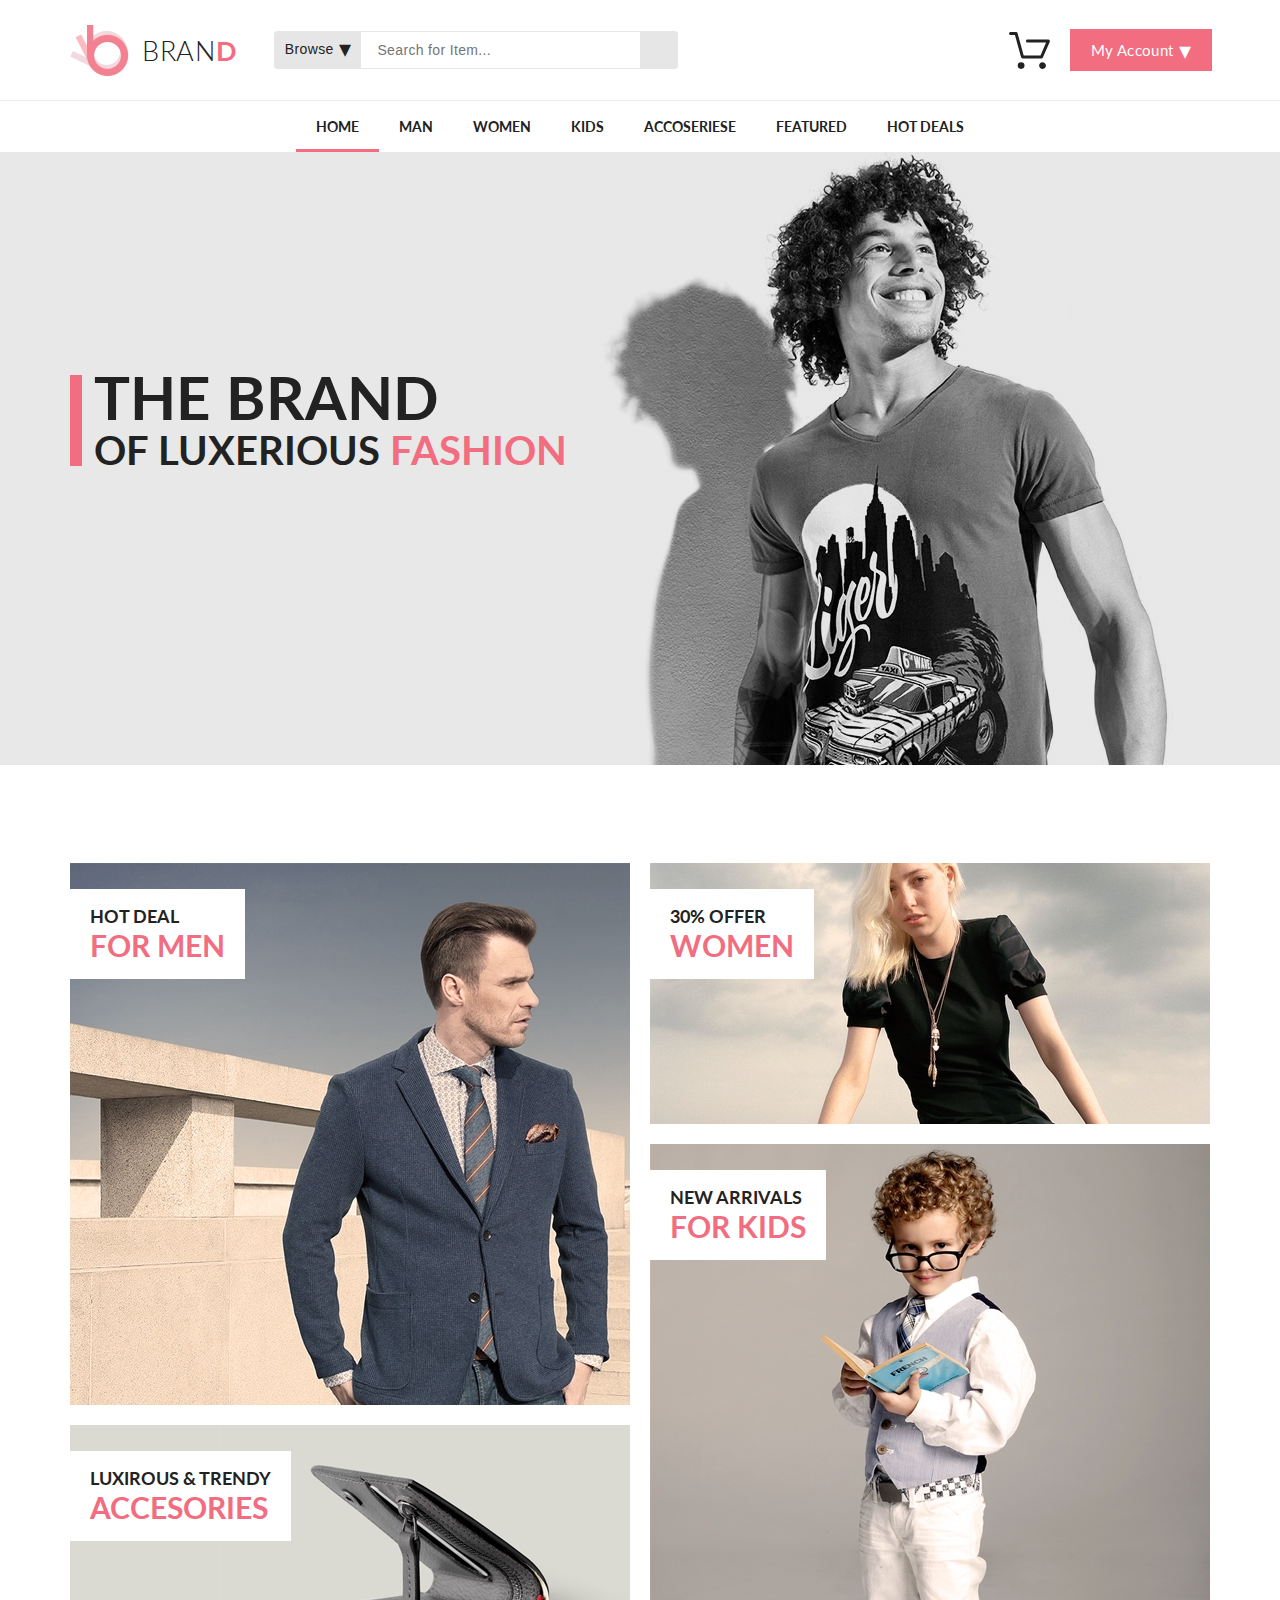
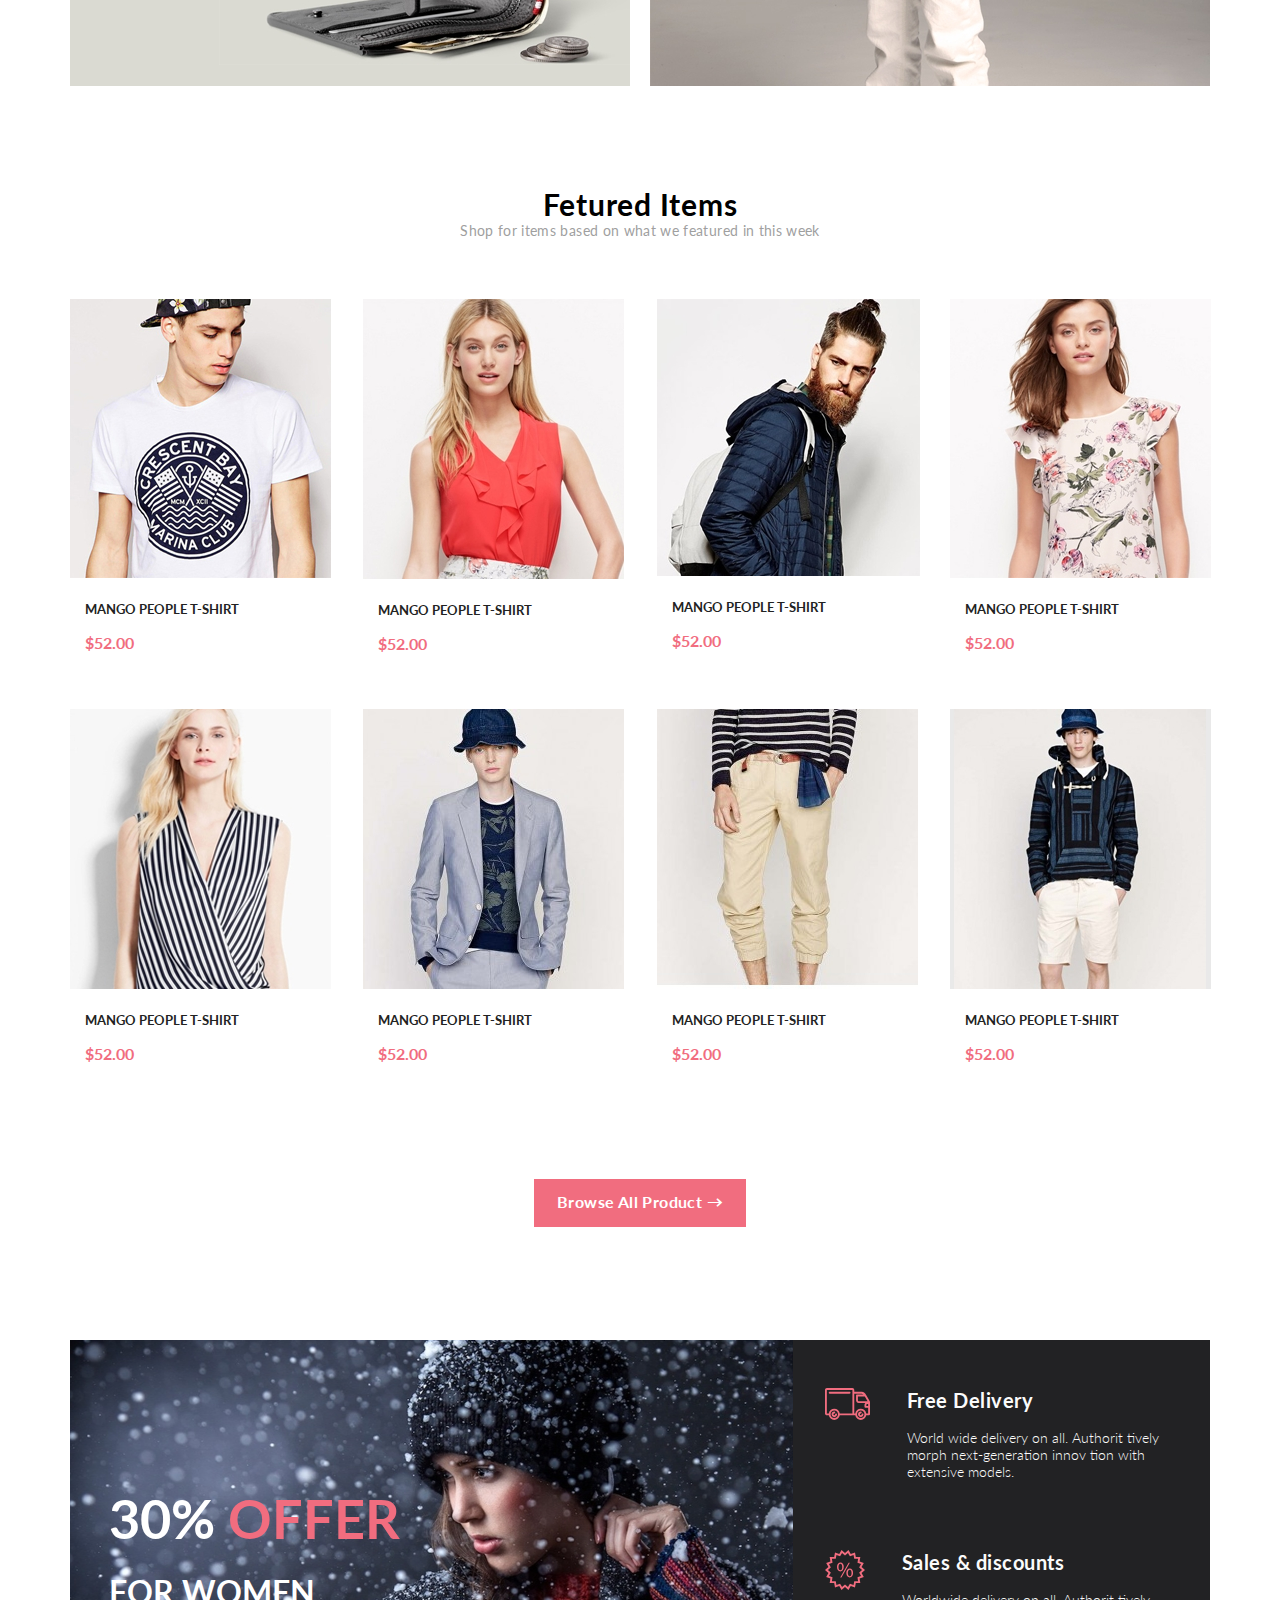
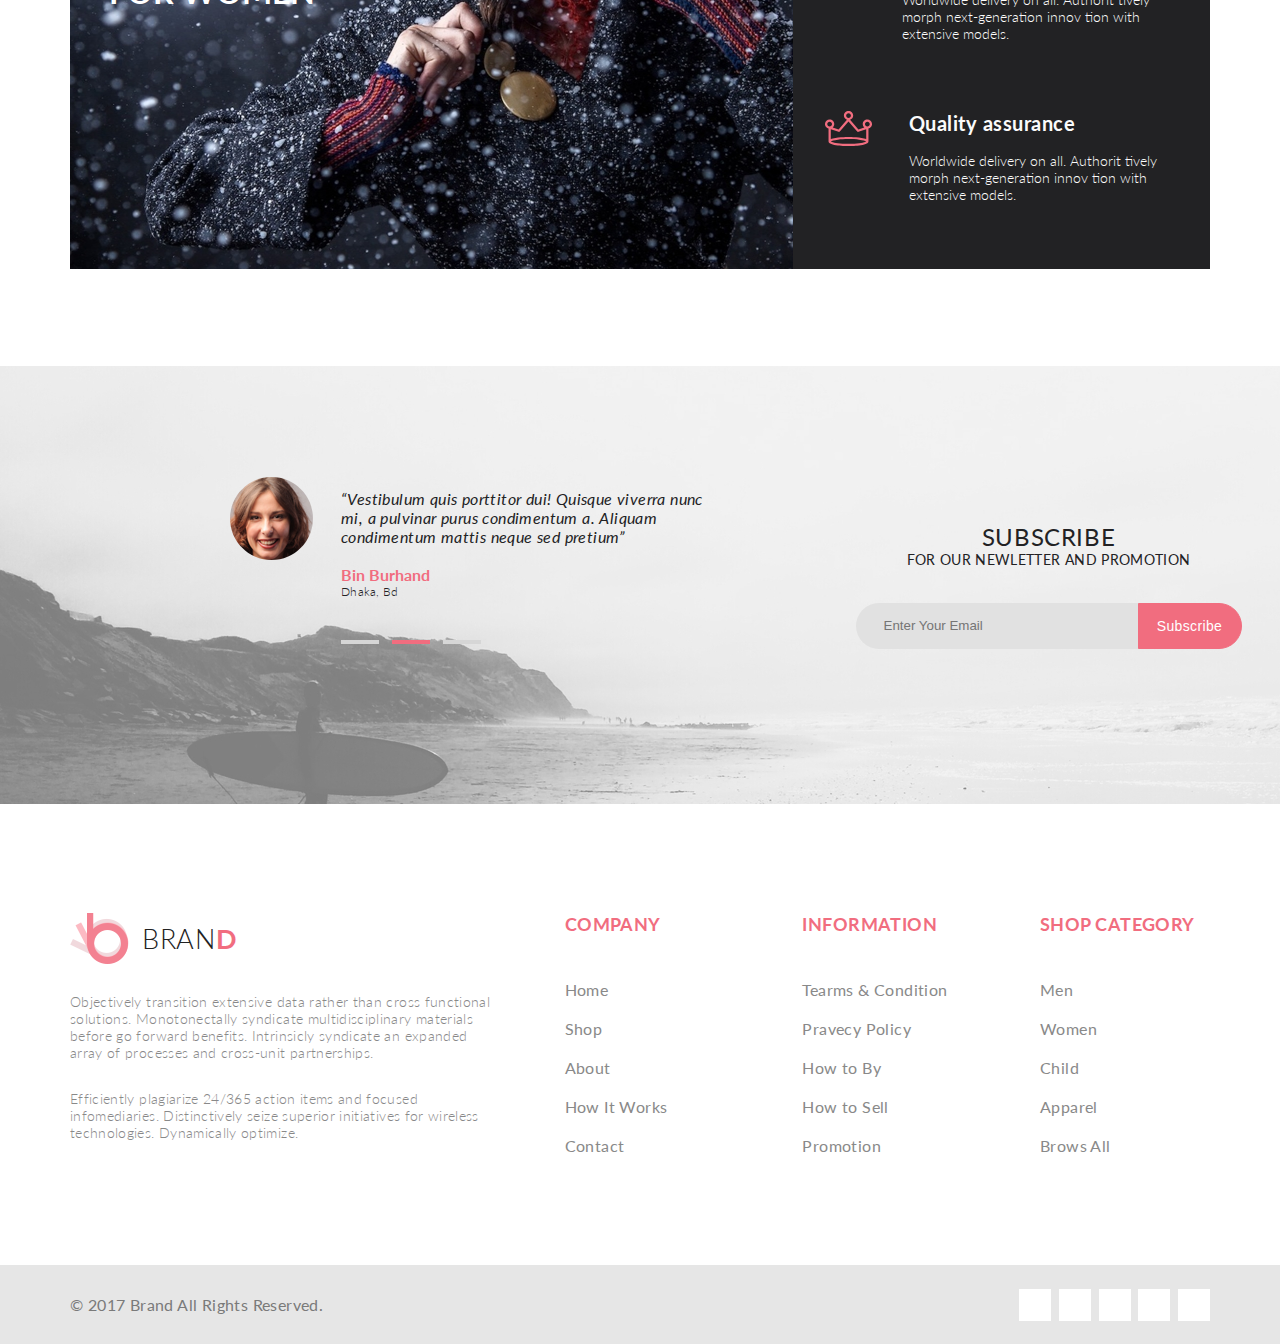
==== commit c4b9e684: "Реформа sass/css закончена" ====
--- a/index.html
+++ b/index.html
@@ -5,7 +5,7 @@
     <meta charset="UTF-8">
     <title>Index</title>
     <link href="https://fonts.googleapis.com/css?family=Lato:100,300,400,700" rel="stylesheet">
-    <link rel="stylesheet" href="style.css">
+    <link rel="stylesheet" href="css/style.css">
     <link rel="stylesheet" href="https://use.fontawesome.com/releases/v5.8.1/css/all.css"
           integrity="sha384-50oBUHEmvpQ+1lW4y57PTFmhCaXp0ML5d60M1M7uH2+nqUivzIebhndOJK28anvf" crossorigin="anonymous">
 </head>
--- a/css/style.css
+++ b/css/style.css
@@ -0,0 +1,1443 @@
+@charset "UTF-8";
+* {
+  margin: 0;
+  padding: 0; }
+
+body {
+  font-family: "Lato", sans-serif; }
+
+input:focus,
+a:focus,
+button:focus,
+summary:focus,
+select:focus {
+  outline: none; }
+
+a {
+  text-decoration: none; }
+
+._pink-text {
+  color: #f16d7f; }
+
+._red-text {
+  color: #ff0d0d; }
+
+.container {
+  width: 1140px;
+  margin: 0 auto; }
+
+.logo {
+  display: -webkit-box;
+  display: -ms-flexbox;
+  display: flex;
+  align-items: center;
+  color: #222222;
+  font-size: 27px;
+  font-weight: 300;
+  text-transform: uppercase;
+  text-decoration: none;
+  letter-spacing: 0.68px; }
+  .logo__span {
+    font-weight: 700;
+    letter-spacing: 0.68px; }
+  .logo__img {
+    margin-right: 13px; }
+
+.header {
+  height: 100px;
+  background-color: #ffffff;
+  border-bottom: 1px solid #ececec; }
+  .header-container {
+    display: flex;
+    justify-content: space-between;
+    height: 100%; }
+  .header__content-left {
+    display: -webkit-box;
+    display: -ms-flexbox;
+    display: flex;
+    align-items: center; }
+  .header__search-form {
+    display: -webkit-box;
+    display: -ms-flexbox;
+    display: flex;
+    align-items: center;
+    margin-left: 37px; }
+  .header__button-browse {
+    width: 87px;
+    height: 38px;
+    border-radius: 3px 0 0 3px;
+    border: 1px solid #e6e6e6;
+    background-color: #e6e6e6;
+    font-size: 14px;
+    font-weight: 300;
+    letter-spacing: 0.35px;
+    color: #222222;
+    text-align: center;
+    line-height: 34px;
+    box-sizing: border-box;
+    display: flex;
+    justify-content: center;
+    position: relative; }
+    .header__button-browse:after {
+      content: "▾";
+      font-size: 24px;
+      margin-left: 5px; }
+  .header__button-browse:hover {
+    background-color: #f16d7f;
+    border: 1px solid #f16d7f;
+    color: #fff; }
+  .header__button-browse:hover .header__drop-megamenu {
+    display: block;
+    text-align: left;
+    position: absolute;
+    top: 37px;
+    left: 0;
+    z-index: 1; }
+    .header__button-browse:hover .header__drop-megamenu:before {
+      position: absolute;
+      top: -7px;
+      left: 62px; }
+  .header__search-text {
+    width: 279px;
+    height: 38px;
+    border-bottom: 1px solid #e6e6e6;
+    border-top: 1px solid #e6e6e6;
+    border-left: none;
+    border-right: none;
+    background-color: #ffffff;
+    color: #a4a4a4;
+    font-size: 14px;
+    font-weight: 300;
+    letter-spacing: 0.35px;
+    padding: 0 16px;
+    box-sizing: border-box; }
+  .header__button-submit {
+    color: #a4a4a4;
+    font-size: 14px;
+    font-weight: 400;
+    height: 38px;
+    width: 38px;
+    line-height: 38px;
+    border-radius: 0 3px 3px 0;
+    border: 1px solid #e6e6e6;
+    background-color: #e6e6e6; }
+  .header__button-submit:hover {
+    color: #222222;
+    cursor: pointer; }
+  .header__content-right {
+    display: -webkit-box;
+    display: -ms-flexbox;
+    display: flex;
+    align-items: center;
+    position: relative;
+    cursor: pointer; }
+    .header__content-right:hover .header__drop-cart {
+      display: block; }
+    .header__content-right:hover .header__button-link {
+      color: #f16d7f;
+      background-color: #fff; }
+  .header__cart-img {
+    display: block;
+    height: 37px;
+    width: 41px;
+    margin-right: 22px; }
+  .header__button-link {
+    background-color: #f16d7f;
+    color: #ffffff;
+    font-size: 15px;
+    font-weight: 400;
+    letter-spacing: 0.38px;
+    line-height: 38px;
+    padding: 0 19px 0 19px;
+    outline: solid 2px #f16d7f;
+    display: flex; }
+    .header__button-link:after {
+      content: "▾";
+      font-size: 24px;
+      margin-left: 5px; }
+
+.drop-cart {
+  border-radius: 5px;
+  border: 1px solid #ececec;
+  background-color: #ffffff;
+  padding: 0 20px 12px;
+  display: none;
+  position: absolute;
+  top: 82px;
+  left: -28px;
+  cursor: default; }
+  .drop-cart:before {
+    content: "";
+    width: 11px;
+    height: 11px;
+    border-top: 1px solid #ececec;
+    border-left: 1px solid #ececec;
+    background-color: #ffffff;
+    position: absolute;
+    top: -7px;
+    left: 45px;
+    transform: rotate(45deg); }
+  .drop-cart__item {
+    width: 262px;
+    margin-top: 22px;
+    display: flex;
+    justify-content: space-between;
+    align-items: center;
+    padding-bottom: 25px;
+    border-bottom: 1px solid #eaeaea; }
+  .drop-cart__product-img {
+    width: 72px !important;
+    height: 85px !important; }
+    .drop-cart__product-img:hover {
+      outline: 1px solid #f16d7f; }
+  .drop-cart__product-stars {
+    margin-top: 10px;
+    margin-bottom: 10px; }
+  .drop-cart__product-quantity-price {
+    color: #f16d7f;
+    font-size: 12px;
+    font-weight: 400;
+    text-transform: uppercase; }
+  .drop-cart__product-action {
+    color: #c0c0c0;
+    font-size: 16px;
+    font-weight: 400;
+    text-transform: uppercase;
+    margin-right: 20px; }
+  .drop-cart__total {
+    margin-top: 19px;
+    margin-bottom: 32px;
+    color: #222222;
+    font-size: 16px;
+    font-weight: 700;
+    text-transform: uppercase;
+    display: flex;
+    justify-content: space-between; }
+  .drop-cart__button {
+    display: block;
+    width: 100%;
+    height: 50px;
+    border: 1px solid #eaeaea;
+    background-color: #ffffff;
+    color: #4a4a4a;
+    font-size: 14px;
+    font-weight: 700;
+    text-transform: uppercase;
+    line-height: 50px;
+    text-align: center; }
+    .drop-cart__button:hover {
+      border: 1px solid #f16d7f;
+      color: #f16d7f; }
+    .drop-cart__button:nth-of-type(1) {
+      margin-bottom: 11px; }
+
+.menu {
+  height: 51px;
+  display: flex;
+  justify-content: center;
+  align-items: center;
+  background-color: #ffffff;
+  list-style-type: none; }
+  .menu__list {
+    position: relative; }
+  .menu__list:hover .drop-megamenu {
+    display: flex; }
+  .menu__list:hover .menu__link {
+    color: #f16d7f; }
+  .menu__link {
+    display: block;
+    color: #222222;
+    font-size: 14px;
+    font-weight: 700;
+    text-transform: uppercase;
+    text-decoration: none;
+    padding: 0 20px;
+    height: 51px;
+    line-height: 51px; }
+  .menu__link_active {
+    border-bottom: 3px solid #f16d7f;
+    box-sizing: border-box; }
+
+.drop-megamenu {
+  border-radius: 5px;
+  border: 1px solid #ececec;
+  background-color: #ffffff;
+  padding: 0 20px 12px;
+  display: none;
+  position: absolute;
+  top: 48px;
+  left: -5px; }
+  .drop-megamenu:before {
+    content: "";
+    width: 11px;
+    height: 11px;
+    border-top: 1px solid #ececec;
+    border-left: 1px solid #ececec;
+    background-color: #ffffff;
+    position: absolute;
+    top: -7px;
+    left: 45px;
+    transform: rotate(45deg); }
+  .drop-megamenu__box {
+    width: 235px;
+    margin-right: 46px;
+    position: relative; }
+  .drop-megamenu__box:last-of-type {
+    margin-right: 0; }
+  .drop-megamenu_left {
+    left: auto;
+    right: -50px; }
+    .drop-megamenu_left:before {
+      left: auto;
+      right: 100px; }
+  .drop-megamenu__header {
+    color: #232323;
+    font-size: 14px;
+    font-weight: 400;
+    line-height: 32px;
+    text-transform: uppercase;
+    letter-spacing: 0.35px;
+    border-bottom: 1px solid #e8e8e8;
+    padding-top: 8px; }
+  .drop-megamenu__menu {
+    list-style: none; }
+  .drop-megamenu__link {
+    color: #646464;
+    font-size: 14px;
+    font-weight: 400;
+    line-height: 28px;
+    letter-spacing: 0.35px; }
+  .drop-megamenu__link:hover {
+    color: #f16d7f; }
+  .drop-megamenu__offer {
+    width: 255px;
+    height: 118px;
+    position: absolute;
+    left: -16px;
+    bottom: 0; }
+  .drop-megamenu__offer-text {
+    color: #ffffff;
+    font-size: 22px;
+    font-weight: 400;
+    line-height: 28px;
+    text-transform: uppercase;
+    letter-spacing: 0.55px;
+    display: block;
+    position: absolute;
+    bottom: 4px;
+    right: 7px; }
+
+.promo {
+  height: 613px;
+  background-color: #e8e8e8; }
+  .promo__content {
+    background-image: url(../img/brand_back.jpg);
+    height: 100%;
+    background-position: 0 -51px; }
+  .promo .promo__text {
+    margin-top: 223px;
+    float: left;
+    border-left: 12px solid #f16d7f;
+    padding-left: 12px; }
+    .promo .promo__text_big {
+      color: #222222;
+      font-size: 60px;
+      font-weight: 700;
+      text-transform: uppercase;
+      line-height: 45px;
+      margin-bottom: 15px; }
+    .promo .promo__text_mini {
+      color: #222222;
+      font-size: 40px;
+      font-weight: 700;
+      text-transform: uppercase;
+      line-height: 31px; }
+
+.category-menu {
+  height: 823px;
+  padding-top: 98px;
+  display: flex;
+  flex-flow: column wrap;
+  justify-content: space-between;
+  align-content: space-between; }
+  .category-menu__item {
+    display: block;
+    width: 560px;
+    transition: all 0.3s; }
+    .category-menu__item:hover {
+      transform: scale(1.03); }
+  .category-menu__item:nth-child(1) {
+    background-image: url(../img/badge_banner-1.jpg);
+    height: 542px; }
+  .category-menu__item:nth-child(2) {
+    background: #dadad2 url(../img/badge_banner-2.jpg) no-repeat 149px 0;
+    height: 261px; }
+  .category-menu__item:nth-child(3) {
+    background-image: url(../img/badge_banner-3.jpg);
+    height: 261px; }
+  .category-menu__item:nth-child(4) {
+    background-image: url(../img/badge_banner-4.jpg);
+    height: 542px; }
+  .category-menu__badge {
+    color: #222222;
+    font-size: 18px;
+    font-weight: 700;
+    padding: 16px 20px 16px 20px;
+    background-color: #ffffff;
+    margin-top: 26px;
+    text-transform: uppercase;
+    float: left; }
+  .category-menu__badge_big {
+    font-size: 30px; }
+
+.product-mini {
+  position: relative;
+  text-align: left;
+  width: 260px;
+  margin-bottom: 40px;
+  transition: all 0.3s;
+  padding-bottom: 16px; }
+  .product-mini:hover {
+    transform: scale(1.03);
+    box-shadow: 0 5px 8px rgba(0, 0, 0, 0.16); }
+  .product-mini:hover .product-mini__img {
+    filter: brightness(40%); }
+  .product-mini:hover .add-to-cart {
+    visibility: visible; }
+  .product-mini__text {
+    padding: 20px 15px; }
+  .product-mini__link {
+    display: block;
+    color: #222222;
+    font-size: 13px;
+    font-weight: 700;
+    text-transform: uppercase; }
+  .product-mini__price {
+    color: #f16d7f;
+    font-size: 16px;
+    font-weight: 700;
+    text-transform: uppercase;
+    margin-top: 16px;
+    float: left; }
+  .product-mini__stars {
+    margin-top: 16px;
+    float: right; }
+
+.add-to-cart {
+  width: 123px;
+  height: 39px;
+  border: 1px solid #ffffff;
+  border-radius: 3px;
+  color: #ffffff;
+  font-size: 13px;
+  font-weight: 700;
+  position: absolute;
+  left: 70px;
+  top: 98px;
+  display: flex;
+  justify-content: center;
+  align-items: center;
+  visibility: hidden; }
+  .add-to-cart__img {
+    margin-right: 8px; }
+  .add-to-cart:hover {
+    box-shadow: 0 0 5px #fff; }
+  .add-to-cart_mod-3 {
+    border: none;
+    width: 123px;
+    height: 85px;
+    position: absolute;
+    left: 70px;
+    top: 98px;
+    visibility: hidden;
+    display: flex;
+    flex-wrap: wrap;
+    justify-content: space-between;
+    align-content: space-between; }
+    .add-to-cart_mod-3:hover {
+      box-shadow: none; }
+    .add-to-cart_mod-3__button {
+      width: 57px;
+      height: 39px;
+      border: 1px solid #ffffff;
+      border-radius: 3px;
+      color: #ffffff;
+      font-size: 13px;
+      font-weight: 700;
+      display: flex;
+      justify-content: center;
+      align-items: center; }
+      .add-to-cart_mod-3__button:hover {
+        box-shadow: 0 0 5px #fff; }
+      .add-to-cart_mod-3__button_big {
+        width: 123px; }
+
+.fetured-items {
+  padding-top: 100px; }
+  .fetured-items__head {
+    text-align: center; }
+  .fetured-items__head-text-1 {
+    font-size: 30px;
+    font-weight: 700;
+    letter-spacing: 0.75px; }
+  .fetured-items__head-text-2 {
+    color: #9f9f9f;
+    font-size: 14px;
+    font-weight: 400;
+    letter-spacing: 0.35px; }
+  .fetured-items__content {
+    margin-top: 60px;
+    display: flex;
+    flex-flow: row wrap;
+    justify-content: space-between; }
+  .fetured-items__button-browse-all {
+    text-align: center;
+    display: block;
+    text-decoration: none;
+    margin: 60px auto 113px;
+    background-color: #f16d7f;
+    width: 212px;
+    height: 48px;
+    line-height: 44px;
+    color: #ffffff;
+    font-size: 16px;
+    font-weight: 700;
+    letter-spacing: 0.4px;
+    border: solid 1px #f16d7f;
+    box-sizing: border-box; }
+    .fetured-items__button-browse-all:hover {
+      color: #f16d7f;
+      background-color: #fff; }
+    .fetured-items__button-browse-all:active {
+      color: #fff;
+      background-color: #f16d7f; }
+
+.offer-for-women__content {
+  display: flex;
+  height: 529px;
+  background-color: #222224;
+  margin: 0 auto 97px; }
+.offer-for-women__left {
+  width: 767px;
+  background-image: url(../img/offer_for_women.jpg); }
+.offer-for-women__text {
+  color: #ffffff;
+  font-size: 54px;
+  font-weight: 700;
+  text-transform: uppercase;
+  padding: 146px 0 0 39px; }
+.offer-for-women__text-small {
+  font-size: 32px; }
+.offer-for-women__right {
+  display: flex;
+  flex-direction: column;
+  justify-content: space-between;
+  margin: 48px 43px 66px 32px;
+  width: 363px; }
+.offer-for-women__tearms {
+  display: flex;
+  align-items: flex-start; }
+.offer-for-women__tearms-text {
+  margin-left: 37px; }
+.offer-for-women__tearms-text-big {
+  display: block;
+  color: #fbfbfb;
+  font-size: 20px;
+  font-weight: 700;
+  letter-spacing: 0.5px; }
+.offer-for-women__tearms-text-small {
+  display: block;
+  margin-top: 17px;
+  color: #fbfbfb;
+  font-size: 14px;
+  font-weight: 300; }
+
+.subscribe {
+  height: 438px;
+  width: 1600px;
+  background-image: url(../img/subscribe_wallp.jpg);
+  background-position: -10px 0;
+  margin: 0 auto; }
+  .subscribe__content {
+    height: 100%;
+    display: flex;
+    justify-content: flex-start; }
+  .subscribe__left {
+    margin-top: 111px; }
+  .subscribe__face {
+    float: left; }
+  .subscribe__text-block {
+    float: left;
+    margin-left: 28px; }
+  .subscribe__text-block-text-1 {
+    margin-top: 12px;
+    width: 386px;
+    color: #222224;
+    font-size: 16px;
+    font-style: italic;
+    letter-spacing: 0.4px; }
+  .subscribe__text-block-text-2 {
+    margin-top: 19px;
+    color: #f16d7f;
+    font-size: 16px;
+    font-weight: 700; }
+  .subscribe__text-block-text-3 {
+    color: #222224;
+    font-size: 12px;
+    font-weight: 300;
+    letter-spacing: 0.3px; }
+  .subscribe__text-block-lines {
+    width: 140px;
+    margin-top: 41px;
+    display: -webkit-box;
+    display: -ms-flexbox;
+    display: flex;
+    justify-content: space-between; }
+  .subscribe__text-block-line {
+    display: block;
+    width: 38px;
+    height: 4px;
+    background-color: #d6d6d6; }
+  .subscribe__text-block-line:nth-child(2) {
+    background-color: #f16d7f; }
+  .subscribe__right {
+    margin: auto; }
+  .subscribe__right-content {
+    width: 386px;
+    text-align: center; }
+  .subscribe__right-content-text-1 {
+    color: #222224;
+    font-weight: 400;
+    font-size: 24px;
+    letter-spacing: 0.6px;
+    text-transform: uppercase; }
+  .subscribe__right-content-text-2 {
+    color: #222224;
+    font-size: 14px;
+    font-weight: 400;
+    text-transform: uppercase;
+    letter-spacing: 0.35px; }
+  .subscribe__email-form {
+    display: flex; }
+  .subscribe__email-input {
+    margin-top: 35px;
+    width: 282px;
+    height: 46px;
+    border-radius: 23px 0 0 23px;
+    background-color: #e1e1e1;
+    border: none;
+    padding: 0 28px;
+    box-sizing: border-box; }
+  .subscribe__email-button {
+    width: 104px;
+    height: 46px;
+    margin-top: 35px;
+    border-radius: 0 23px 23px 0;
+    background-color: #f16d7f;
+    color: #ffffff;
+    font-size: 14px;
+    font-weight: 400;
+    letter-spacing: 0.35px;
+    border: 1px solid #f16d7f;
+    cursor: pointer; }
+    .subscribe__email-button:hover {
+      background: #d85466; }
+    .subscribe__email-button:active {
+      color: #fff;
+      background: #f16d7f; }
+
+.footer__head {
+  margin-top: 109px;
+  display: flex;
+  justify-content: space-between; }
+.footer__logo {
+  width: 427px; }
+.footer__logo-text {
+  display: block;
+  margin-top: 29px;
+  color: #898989;
+  font-size: 14px;
+  font-weight: 300;
+  letter-spacing: 0.35px; }
+.footer__menu {
+  list-style-type: none;
+  width: 170px; }
+.footer__menu-head {
+  color: #f16d7f;
+  font-size: 18px;
+  font-weight: 700;
+  text-transform: uppercase;
+  letter-spacing: 0.45px;
+  margin-bottom: 45px; }
+.footer__menu-link {
+  display: block;
+  color: #898989;
+  font-size: 16px;
+  font-weight: 400;
+  letter-spacing: 0.4px;
+  margin-bottom: 20px; }
+  .footer__menu-link:hover {
+    color: #f16d7f; }
+.footer__bottom {
+  height: 79px;
+  background-color: #e6e6e6;
+  margin-top: 90px; }
+.footer__bottom-content {
+  height: 100%;
+  display: flex;
+  justify-content: space-between;
+  align-items: center; }
+.footer__copyright {
+  color: #7a7a7a;
+  font-size: 16px;
+  font-weight: 400;
+  letter-spacing: 0.4px; }
+.footer__sn-links {
+  width: 191px;
+  height: 32px;
+  display: flex;
+  justify-content: space-between; }
+.footer__sn-link {
+  display: block;
+  width: 32px;
+  height: 32px;
+  background-color: #ffffff;
+  text-decoration: none;
+  line-height: 32px;
+  text-align: center;
+  color: #b2b2b2;
+  font-size: 16px;
+  font-weight: 400;
+  letter-spacing: 0.4px; }
+  .footer__sn-link:hover {
+    background-color: #f16d7f;
+    color: #fff; }
+
+.breadcrumb {
+  background-color: #f8f3f4; }
+  .breadcrumb__content {
+    height: 148px;
+    background-color: #f8f3f4;
+    display: flex;
+    justify-content: space-between;
+    align-items: center; }
+  .breadcrumb__product-group-name {
+    color: #f16d7f;
+    font-size: 24px;
+    font-weight: 400;
+    line-height: 20px;
+    text-transform: uppercase; }
+  .breadcrumb__link {
+    color: #636363;
+    font-size: 14px;
+    font-weight: 300;
+    line-height: 20px;
+    text-transform: uppercase; }
+  .breadcrumb__link:hover {
+    text-decoration: underline; }
+  .breadcrumb__active {
+    font-size: 14px;
+    font-weight: 700;
+    line-height: 20px;
+    text-transform: uppercase;
+    color: #f16d7f; }
+
+.product__slider {
+  width: 1600px;
+  margin: 0 auto;
+  height: 777px;
+  outline: 1px solid #eaeaea;
+  background-color: #f7f7f7;
+  display: flex;
+  justify-content: space-between;
+  align-items: center; }
+.product__slider-link-box {
+  display: block;
+  width: 47px;
+  height: 47px;
+  color: #ffffff;
+  font-size: 24px;
+  font-weight: 400;
+  line-height: 47px;
+  background-color: #d8d8d8;
+  text-align: center; }
+  .product__slider-link-box:hover {
+    background-color: #ffffff;
+    color: #d8d8d8; }
+.product__description {
+  height: 730px;
+  outline: 1px solid #eaeaea;
+  background-color: #ffffff;
+  position: relative;
+  top: -80px; }
+.product__description-content {
+  width: 642px;
+  margin: 0 auto;
+  padding: 73px 250px 0;
+  position: relative;
+  display: flex;
+  flex-direction: column;
+  align-items: center; }
+.product__collection-name {
+  color: #f16d7f;
+  font-size: 14px;
+  font-weight: 700;
+  line-height: 24px;
+  text-transform: uppercase;
+  margin-bottom: 14px; }
+.product__collection-line-1 {
+  width: 147px;
+  height: 1px;
+  background-color: #eaeaea; }
+.product__collection-line-2 {
+  width: 63px;
+  height: 3px;
+  background-color: #f16d7f;
+  position: absolute;
+  left: 538px;
+  top: 110px; }
+.product__product-name {
+  color: #4d4d4d;
+  font-size: 18px;
+  font-weight: 700;
+  line-height: 24px;
+  text-transform: uppercase;
+  margin-top: 17px;
+  margin-bottom: 50px; }
+.product__product-text {
+  color: #5e5e5e;
+  font-size: 14px;
+  font-weight: 300;
+  line-height: 24px;
+  margin: 0 12px;
+  text-align: center; }
+.product__product-details {
+  margin-top: 28px;
+  display: flex;
+  justify-content: center;
+  color: #b9b9b9;
+  font-size: 14px;
+  font-weight: 700;
+  line-height: 24px;
+  text-transform: uppercase; }
+  .product__product-details span {
+    color: #2f2f2f; }
+.product__product-details-designer {
+  margin-left: 44px; }
+.product__product-price {
+  margin-top: 35px;
+  color: #f16d7f;
+  font-size: 24px;
+  font-weight: 900;
+  line-height: 24px; }
+.product__price-line {
+  width: 642px;
+  height: 1px;
+  background-color: #eaeaea;
+  margin-top: 30px;
+  margin-bottom: 40px; }
+.product__select-group {
+  width: 536px;
+  display: flex;
+  justify-content: space-between;
+  margin-bottom: 28px; }
+.product__input-title {
+  color: #2f2f2f;
+  font-size: 14px;
+  font-weight: 700;
+  line-height: 24px;
+  text-transform: uppercase;
+  margin-bottom: 16px; }
+.product__input {
+  width: 144px;
+  height: 35px;
+  border: 1px solid #eaeaea;
+  background-color: #ffffff;
+  padding: 0 12px;
+  color: #bcbcbc;
+  font-size: 13px;
+  font-weight: 400;
+  line-height: 24px;
+  text-transform: uppercase; }
+  .product__input:hover {
+    outline: 1px solid #f16d7f; }
+.product__add-to-cart-button {
+  width: 537px;
+  height: 55px;
+  border: 1px solid #f16d7f;
+  background-color: #ffffff;
+  color: #f16d7f;
+  font-size: 16px;
+  font-weight: 700;
+  display: flex;
+  justify-content: center;
+  align-items: center; }
+.product__add-to-cart-img {
+  width: 40px;
+  height: 26px;
+  background: #ffffff url("../img/cart-pink.svg") no-repeat; }
+.product__add-to-cart-button:hover {
+  border: 1px solid #ffffff;
+  background-color: #f16d7f;
+  color: #ffffff; }
+.product__add-to-cart-button:hover .product__add-to-cart-img {
+  background: #f16d7f url("../img/cart-2.svg") no-repeat; }
+.product__add-to-cart-button:active {
+  border: 1px solid #f16d7f;
+  background-color: #ffffff;
+  color: #f16d7f; }
+.product__add-to-cart-button:active .product__add-to-cart-img {
+  background: #ffffff url("../img/cart-pink.svg") no-repeat; }
+
+.also-like__head {
+  color: #4d4d4d;
+  font-size: 24px;
+  font-weight: 700;
+  line-height: 20px;
+  text-transform: uppercase;
+  text-align: center; }
+.also-like__products {
+  margin-top: 72px;
+  display: flex;
+  flex-wrap: wrap;
+  justify-content: space-between; }
+
+.breadcrumb-catalog-margin-block {
+  height: 60px; }
+
+.spoiler-nav__box {
+  margin-bottom: 18px; }
+  .spoiler-nav__box[open] .spoiler-nav__title::after {
+    content: "▾";
+    position: absolute;
+    right: 10px;
+    bottom: 7px;
+    font-size: 24px;
+    width: 24px;
+    height: 24px;
+    text-align: center;
+    line-height: 24px;
+    color: #f16d7f;
+    display: block;
+    background-color: #ffffff; }
+.spoiler-nav__title {
+  display: flex;
+  justify-content: space-between;
+  align-items: center;
+  position: relative;
+  border-left: solid 5px #ef5b70;
+  height: 37px;
+  border-bottom: 1px solid #ebebeb;
+  text-align: left;
+  line-height: 37px;
+  color: #f16d7f;
+  font-size: 14px;
+  font-weight: 700;
+  text-transform: uppercase;
+  padding: 0 10px;
+  cursor: pointer; }
+  .spoiler-nav__title::-webkit-details-marker {
+    display: none; }
+  .spoiler-nav__title ::after {
+    content: "▴";
+    position: absolute;
+    right: 10px;
+    bottom: 7px;
+    font-size: 24px;
+    width: 24px;
+    height: 24px;
+    text-align: center;
+    line-height: 24px;
+    color: #f16d7f; }
+.spoiler-nav__item {
+  font-size: 14px;
+  font-weight: 400;
+  line-height: 33px;
+  padding: 0 16px; }
+.spoiler-nav__link {
+  color: #6f6e6e; }
+.spoiler-nav__link:hover {
+  color: #f16d7f; }
+
+.catalog {
+  display: flex;
+  justify-content: space-between; }
+  .catalog__spoiler-nav {
+    width: 243px; }
+  .catalog__container {
+    width: 848px; }
+  .catalog__filter {
+    height: 74px;
+    display: flex;
+    justify-content: space-between; }
+  .catalog__filter-box {
+    width: 263px; }
+  .catalog__filter-title {
+    color: #6f6e6e;
+    font-size: 14px;
+    font-weight: 700;
+    line-height: 20px;
+    text-transform: uppercase;
+    margin-bottom: 10px; }
+  .catalog__filter-link {
+    color: #6f6e6e;
+    font-size: 14px;
+    font-weight: 400;
+    line-height: 31px; }
+    .catalog__filter-link:hover {
+      color: #f16d7f; }
+    .catalog__filter-link_center {
+      margin-left: 20px;
+      margin-right: 20px;
+      padding-left: 20px;
+      padding-right: 20px;
+      border-left: #dfdfdf solid 1px;
+      border-right: #dfdfdf solid 1px; }
+  .catalog__filter-group-check-box {
+    display: flex;
+    flex-wrap: wrap; }
+  .catalog__filter-group-check-box-item {
+    margin-right: 25px;
+    margin-top: 7px;
+    display: flex;
+    align-items: center; }
+  .catalog__filter-group-check-box-label {
+    color: #6f6e6e;
+    font-size: 14px;
+    font-weight: 400;
+    line-height: 20px;
+    text-transform: uppercase;
+    display: flex;
+    flex-direction: row;
+    align-items: center; }
+    .catalog__filter-group-check-box-label:before {
+      content: "";
+      width: 13px;
+      height: 13px;
+      margin-right: 10px;
+      border: 1px solid #ebebeb;
+      background-color: #ffffff; }
+  .catalog__filter-group-check-box-input {
+    display: none; }
+    .catalog__filter-group-check-box-input:checked + label:before {
+      content: "✓";
+      font-size: 13px;
+      color: #6f6e6e;
+      text-align: center;
+      line-height: 13px; }
+  .catalog__view {
+    height: 50px;
+    margin-top: 41px;
+    background-color: #f3f3f3;
+    display: flex;
+    align-items: center; }
+  .catalog__view-select-box {
+    margin-left: 10px;
+    height: 30px;
+    border: 1px solid #ebebeb;
+    background-color: #ffffff;
+    display: flex;
+    justify-content: space-between; }
+  .catalog__view-select-caption {
+    height: 30px;
+    line-height: 30px;
+    padding: 0 10px;
+    color: #6f6e6e;
+    font-size: 14px;
+    font-weight: 400;
+    border-right: solid 1px #ebebeb; }
+  .catalog__view-select {
+    margin-left: 10px;
+    color: #6f6e6e;
+    font-size: 14px;
+    font-weight: 400;
+    border: none; }
+  .catalog__content {
+    width: 100%;
+    display: -webkit-box;
+    display: -ms-flexbox;
+    display: flex;
+    flex-flow: row wrap;
+    justify-content: space-between;
+    margin-top: 48px; }
+  .catalog__bottom {
+    display: flex;
+    justify-content: space-between; }
+  .catalog__pagination {
+    width: 261px;
+    height: 44px;
+    border-radius: 3px;
+    border: 1px solid #ebebeb;
+    background-color: #ffffff; }
+  .catalog__button-view-all {
+    width: 150px;
+    height: 44px;
+    border: 1px solid #f16d7f;
+    border-radius: 3px;
+    background-color: #ffffff;
+    color: #f16d7f;
+    font-size: 16px;
+    font-weight: 700;
+    line-height: 44px;
+    text-align: center; }
+    .catalog__button-view-all:hover {
+      border: 1px solid #ffffff;
+      background-color: #f16d7f;
+      color: #ffffff; }
+    .catalog__button-view-all:active {
+      border: 1px solid #f16d7f;
+      background-color: #ffffff;
+      color: #f16d7f; }
+
+.catalog-terms-margin-block {
+  height: 110px; }
+
+.tearms {
+  background-color: #222224;
+  width: 1600px;
+  height: 341px;
+  margin: 0 auto; }
+  .tearms__container {
+    display: -webkit-box;
+    display: -ms-flexbox;
+    display: flex;
+    -webkit-box-pack: justify;
+    -ms-flex-pack: justify;
+    justify-content: space-between;
+    padding: 89px 26px 0;
+    -webkit-box-sizing: border-box;
+    box-sizing: border-box;
+    background-color: #222224; }
+  .tearms__item {
+    text-align: center;
+    display: flex;
+    flex-direction: column;
+    justify-content: space-between;
+    align-items: center;
+    width: 315px;
+    height: 158px; }
+  .tearms__text-big {
+    display: block;
+    color: #fbfbfb;
+    font-size: 20px;
+    font-weight: 700;
+    letter-spacing: 0.5px;
+    margin: 23px 0 21px; }
+  .tearms__text-small {
+    display: block;
+    color: #fbfbfb;
+    font-size: 14px;
+    font-weight: 300;
+    line-height: 24px;
+    letter-spacing: 0.35px; }
+
+.cart__container {
+  margin-top: 90px;
+  margin-bottom: 80px; }
+.cart__head {
+  display: flex;
+  justify-content: space-between;
+  padding-bottom: 20px;
+  border-bottom: 1px solid #eaeaea; }
+.cart__head-text {
+  color: #222222;
+  font-size: 13px;
+  font-weight: 700;
+  line-height: 20px;
+  text-transform: uppercase; }
+.cart__column-1 {
+  width: 41.6666666667%; }
+.cart__item {
+  margin-top: 22px;
+  display: flex;
+  justify-content: space-between;
+  align-items: center;
+  padding-bottom: 25px;
+  border-bottom: 1px solid #eaeaea; }
+.cart__product {
+  display: flex; }
+.cart__product-img {
+  width: 100px;
+  height: 115px; }
+.cart__product-link:hover {
+  box-sizing: border-box;
+  outline: 1px solid #f16d7f; }
+.cart__product-text {
+  margin-left: 21px;
+  text-align: left; }
+.cart__product-name {
+  color: #222222;
+  font-size: 13px;
+  font-weight: 400;
+  text-transform: uppercase;
+  margin-bottom: 11px; }
+.cart__product-color {
+  color: #6f6e6e;
+  font-size: 13px;
+  font-weight: 300;
+  line-height: 20px; }
+.cart__product-color-data {
+  font-weight: 300;
+  margin-left: 5px; }
+.cart__product-size {
+  color: #6f6e6e;
+  font-size: 13px;
+  font-weight: 300;
+  line-height: 20px; }
+.cart__product-size-data {
+  font-weight: 300;
+  margin-left: 5px; }
+.cart__product-price {
+  color: #656565;
+  font-size: 13px;
+  font-weight: 400;
+  line-height: 20px; }
+.cart__product-quantity {
+  margin-left: 20px; }
+.cart__product-quantity-input {
+  width: 54px;
+  height: 30px;
+  border: 1px solid #eaeaea;
+  background-color: #ffffff;
+  text-align: center;
+  padding: 0 5px; }
+  .cart__product-quantity-input:hover {
+    border: 2px solid #f16d7f; }
+.cart__product-shipping {
+  text-align: left;
+  margin-right: 20px;
+  color: #656565;
+  font-size: 13px;
+  font-weight: 400;
+  line-height: 20px;
+  text-transform: uppercase; }
+.cart__product-subtotal {
+  color: #656565;
+  font-size: 13px;
+  font-weight: 400;
+  line-height: 20px;
+  margin-right: 20px; }
+.cart__product-action-link {
+  color: #c0c0c0;
+  font-size: 16px;
+  font-weight: 400;
+  text-transform: uppercase;
+  margin-right: 20px; }
+  .cart__product-action-link:hover {
+    color: #f16d7f; }
+.cart__buttons {
+  display: flex;
+  justify-content: space-between;
+  margin-top: 44px; }
+.cart__button {
+  display: block;
+  width: 235px;
+  height: 50px;
+  border: 1px solid #eaeaea;
+  background-color: #ffffff;
+  color: #4a4a4a;
+  font-size: 14px;
+  font-weight: 700;
+  text-transform: uppercase;
+  line-height: 50px;
+  text-align: center; }
+  .cart__button:hover {
+    border: 1px solid #f16d7f;
+    color: #f16d7f; }
+.cart__details {
+  margin-top: 63px;
+  display: flex;
+  justify-content: space-between; }
+.cart__adress {
+  width: 355px; }
+.cart__details-title {
+  color: #222222;
+  font-size: 16px;
+  font-weight: 700;
+  text-transform: uppercase;
+  margin-bottom: 22px; }
+.cart__details-input {
+  width: 355px;
+  height: 45px;
+  border: 1px solid #eaeaea;
+  background-color: #ffffff;
+  color: #b1b1b1;
+  font-size: 13px;
+  font-weight: 300;
+  padding: 0 18px;
+  box-sizing: border-box;
+  margin-bottom: 20px; }
+  .cart__details-input:hover {
+    outline: 1px solid #f16d7f; }
+.cart__button_small {
+  width: 100px;
+  height: 35px;
+  line-height: 35px;
+  font-size: 11px;
+  margin-top: 5px; }
+.cart__coupon-caption {
+  color: #000000;
+  font-size: 14px;
+  font-weight: 300;
+  margin-bottom: 24px; }
+.cart__total {
+  width: 360px;
+  height: 214px;
+  background-color: #f5f3f3;
+  text-align: right;
+  padding: 40px 44px 42px;
+  box-sizing: border-box; }
+.cart__total-subtotal {
+  color: #4a4a4a;
+  font-size: 11px;
+  font-weight: 400;
+  text-transform: uppercase;
+  margin-bottom: 14px; }
+.cart__total-subtotal > span {
+  margin-left: 15px; }
+.cart__total-grandtotal {
+  color: #222222;
+  font-size: 16px;
+  font-weight: 700;
+  text-transform: uppercase;
+  padding-bottom: 22px;
+  margin-bottom: 17px;
+  border-bottom: solid 1px #e2e2e2; }
+.cart__total-grandtotal > span {
+  margin-left: 15px; }
+.cart__total-button {
+  display: block;
+  width: 273px;
+  height: 50px;
+  background-color: #f16d7f;
+  color: #ffffff;
+  font-size: 16px;
+  font-weight: 700;
+  text-transform: uppercase;
+  text-align: center;
+  line-height: 50px; }
+  .cart__total-button:hover {
+    background-color: #f5f3f3;
+    color: #f16d7f;
+    outline: solid 1px #f16d7f; }
+
+.stars {
+  display: flex; }
+  .stars__star {
+    color: #ffffff;
+    font-size: 13px; }
+    .stars__star_active {
+      color: #e4af48; }
+
+.checkout__container {
+  padding: 90px 0; }
+.checkout__details {
+  border-bottom: solid 1px #e8e8e8; }
+.checkout__details-title {
+  display: block;
+  color: #222222;
+  font-size: 16px;
+  font-weight: 700;
+  text-transform: uppercase;
+  cursor: pointer;
+  margin-top: 33px;
+  padding-bottom: 33px; }
+  .checkout__details-title::-webkit-details-marker {
+    display: none; }
+.checkout__details-box {
+  display: flex;
+  padding: 0 35px 80px; }
+.checkout__details-form {
+  width: 50%; }
+.checkout__details-note {
+  display: block;
+  color: #222222;
+  font-size: 13px;
+  font-weight: 400;
+  text-transform: uppercase;
+  margin-bottom: 15px; }
+  .checkout__details-note_s {
+    color: #b3b2b2;
+    font-size: 13px;
+    font-weight: 400;
+    line-height: 20px;
+    margin-bottom: 27px; }
+.checkout__details-radio-box:nth-of-type(1) {
+  margin-bottom: 20px; }
+.checkout__details-radio-box:nth-of-type(2) {
+  margin-bottom: 33px; }
+.checkout__details-radio {
+  display: none; }
+  .checkout__details-radio:checked + label:before {
+    content: "";
+    display: inline-block;
+    width: 14px;
+    height: 14px;
+    margin-right: 15px;
+    background-image: url(../img/chkbx_true.svg); }
+.checkout__details-radio-label {
+  color: #222222;
+  font-size: 12px;
+  font-weight: 400;
+  text-transform: uppercase;
+  display: flex;
+  align-items: center; }
+  .checkout__details-radio-label:before {
+    content: "";
+    display: inline-block;
+    width: 14px;
+    height: 14px;
+    margin-right: 15px;
+    background-image: url(../img/chkbx_false.svg); }
+.checkout__details-link {
+  display: block;
+  color: #b3b2b2;
+  font-size: 13px;
+  font-weight: 400;
+  line-height: 20px; }
+  .checkout__details-link:hover {
+    color: #f16d7f; }
+.checkout__details-btn {
+  width: 180px;
+  height: 50px;
+  border: 1px solid #eaeaea;
+  background-color: #ffffff;
+  color: #4a4a4a;
+  font-size: 14px;
+  font-weight: 700;
+  text-transform: uppercase;
+  margin-top: 38px; }
+  .checkout__details-btn:hover {
+    border: 1px solid #f16d7f;
+    color: #f16d7f;
+    cursor: pointer; }
+  .checkout__details-btn_right {
+    margin-top: 0; }
+.checkout__details-input-label {
+  color: #222222;
+  font-size: 12px;
+  font-weight: 400;
+  line-height: 20px;
+  text-transform: uppercase;
+  margin-bottom: 15px; }
+.checkout__details-input {
+  display: block;
+  width: 390px;
+  height: 43px;
+  border: 1px solid #eaeaea;
+  background-color: #ffffff;
+  padding: 0 10px;
+  line-height: 45px;
+  margin-bottom: 23px; }
+.checkout__details-forgot-password-link {
+  display: inline-block;
+  color: #222222;
+  font-size: 14px;
+  font-weight: 400;
+  height: 32px;
+  line-height: 32px;
+  margin-left: 32px; }
+  .checkout__details-forgot-password-link:hover {
+    color: #f16d7f; }
+
+/*# sourceMappingURL=style.css.map */
